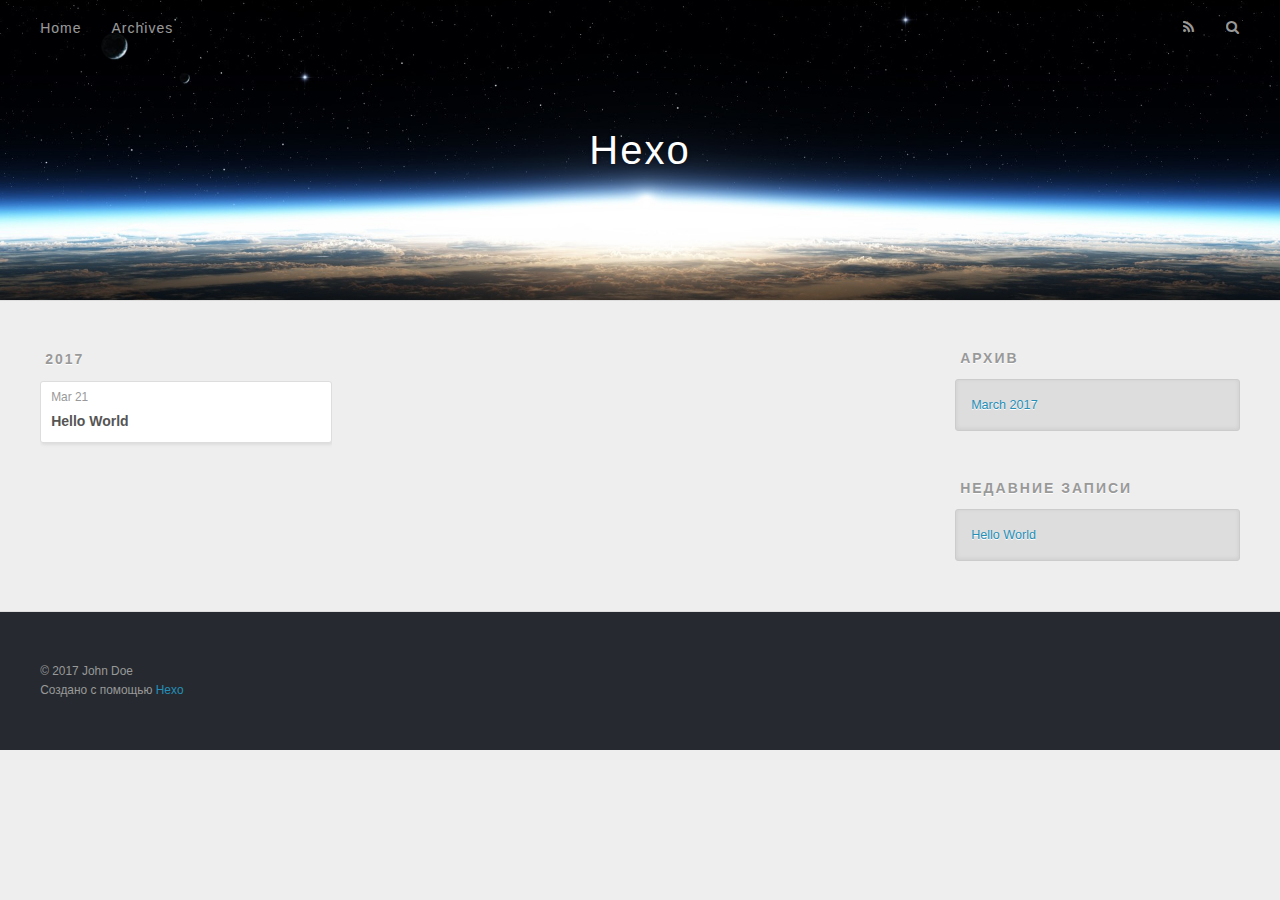
==== archives/index.html @ ad0be4d6 "update" ====
<!DOCTYPE html>
<html>
<head>
  <meta charset="utf-8">
  
  <title>Архив | Hexo</title>
  <meta name="viewport" content="width=device-width, initial-scale=1, maximum-scale=1">
  <meta property="og:type" content="website">
<meta property="og:title" content="Hexo">
<meta property="og:url" content="http://yoursite.com/archives/index.html">
<meta property="og:site_name" content="Hexo">
<meta name="twitter:card" content="summary">
<meta name="twitter:title" content="Hexo">
  
    <link rel="alternate" href="/atom.xml" title="Hexo" type="application/atom+xml">
  
  
    <link rel="icon" href="/favicon.png">
  
  
    <link href="//fonts.googleapis.com/css?family=Source+Code+Pro" rel="stylesheet" type="text/css">
  
  <link rel="stylesheet" href="/css/style.css">
  

</head>

<body>
  <div id="container">
    <div id="wrap">
      <header id="header">
  <div id="banner"></div>
  <div id="header-outer" class="outer">
    <div id="header-title" class="inner">
      <h1 id="logo-wrap">
        <a href="/" id="logo">Hexo</a>
      </h1>
      
    </div>
    <div id="header-inner" class="inner">
      <nav id="main-nav">
        <a id="main-nav-toggle" class="nav-icon"></a>
        
          <a class="main-nav-link" href="/">Home</a>
        
          <a class="main-nav-link" href="/archives">Archives</a>
        
      </nav>
      <nav id="sub-nav">
        
          <a id="nav-rss-link" class="nav-icon" href="/atom.xml" title="RSS-каналы"></a>
        
        <a id="nav-search-btn" class="nav-icon" title="Поиск"></a>
      </nav>
      <div id="search-form-wrap">
        <form action="//google.com/search" method="get" accept-charset="UTF-8" class="search-form"><input type="search" name="q" results="0" class="search-form-input" placeholder="Search"><button type="submit" class="search-form-submit">&#xF002;</button><input type="hidden" name="sitesearch" value="http://yoursite.com"></form>
      </div>
    </div>
  </div>
</header>
      <div class="outer">
        <section id="main">
  
  
    
    
      
      
      <section class="archives-wrap">
        <div class="archive-year-wrap">
          <a href="/archives/2017" class="archive-year">2017</a>
        </div>
        <div class="archives">
    
    <article class="archive-article archive-type-post">
  <div class="archive-article-inner">
    <header class="archive-article-header">
      <a href="/2017/03/21/hello-world/" class="archive-article-date">
  <time datetime="2017-03-20T16:03:08.940Z" itemprop="datePublished">Mar 21</time>
</a>
      
  
    <h1 itemprop="name">
      <a class="archive-article-title" href="/2017/03/21/hello-world/">Hello World</a>
    </h1>
  

    </header>
  </div>
</article>
  
  
    </div></section>
  

</section>
        
          <aside id="sidebar">
  
    

  
    

  
    
  
    
  <div class="widget-wrap">
    <h3 class="widget-title">Архив</h3>
    <div class="widget">
      <ul class="archive-list"><li class="archive-list-item"><a class="archive-list-link" href="/archives/2017/03/">March 2017</a></li></ul>
    </div>
  </div>


  
    
  <div class="widget-wrap">
    <h3 class="widget-title">Недавние записи</h3>
    <div class="widget">
      <ul>
        
          <li>
            <a href="/2017/03/21/hello-world/">Hello World</a>
          </li>
        
      </ul>
    </div>
  </div>

  
</aside>
        
      </div>
      <footer id="footer">
  
  <div class="outer">
    <div id="footer-info" class="inner">
      &copy; 2017 John Doe<br>
      Создано с помощью <a href="http://hexo.io/" target="_blank">Hexo</a>
    </div>
  </div>
</footer>
    </div>
    <nav id="mobile-nav">
  
    <a href="/" class="mobile-nav-link">Home</a>
  
    <a href="/archives" class="mobile-nav-link">Archives</a>
  
</nav>
    

<script src="//ajax.googleapis.com/ajax/libs/jquery/2.0.3/jquery.min.js"></script>


  <link rel="stylesheet" href="/fancybox/jquery.fancybox.css">
  <script src="/fancybox/jquery.fancybox.pack.js"></script>


<script src="/js/script.js"></script>

  </div>
</body>
</html>
---- css/style.css ----
body {
  width: 100%;
}
body:before,
body:after {
  content: "";
  display: table;
}
body:after {
  clear: both;
}
html,
body,
div,
span,
applet,
object,
iframe,
h1,
h2,
h3,
h4,
h5,
h6,
p,
blockquote,
pre,
a,
abbr,
acronym,
address,
big,
cite,
code,
del,
dfn,
em,
img,
ins,
kbd,
q,
s,
samp,
small,
strike,
strong,
sub,
sup,
tt,
var,
dl,
dt,
dd,
ol,
ul,
li,
fieldset,
form,
label,
legend,
table,
caption,
tbody,
tfoot,
thead,
tr,
th,
td {
  margin: 0;
  padding: 0;
  border: 0;
  outline: 0;
  font-weight: inherit;
  font-style: inherit;
  font-family: inherit;
  font-size: 100%;
  vertical-align: baseline;
}
body {
  line-height: 1;
  color: #000;
  background: #fff;
}
ol,
ul {
  list-style: none;
}
table {
  border-collapse: separate;
  border-spacing: 0;
  vertical-align: middle;
}
caption,
th,
td {
  text-align: left;
  font-weight: normal;
  vertical-align: middle;
}
a img {
  border: none;
}
input,
button {
  margin: 0;
  padding: 0;
}
input::-moz-focus-inner,
button::-moz-focus-inner {
  border: 0;
  padding: 0;
}
@font-face {
  font-family: FontAwesome;
  font-style: normal;
  font-weight: normal;
  src: url("fonts/fontawesome-webfont.eot?v=#4.0.3");
  src: url("fonts/fontawesome-webfont.eot?#iefix&v=#4.0.3") format("embedded-opentype"), url("fonts/fontawesome-webfont.woff?v=#4.0.3") format("woff"), url("fonts/fontawesome-webfont.ttf?v=#4.0.3") format("truetype"), url("fonts/fontawesome-webfont.svg#fontawesomeregular?v=#4.0.3") format("svg");
}
html,
body,
#container {
  height: 100%;
}
body {
  background: #eee;
  font: 14px "Helvetica Neue", Helvetica, Arial, sans-serif;
  -webkit-text-size-adjust: 100%;
}
.outer {
  max-width: 1220px;
  margin: 0 auto;
  padding: 0 20px;
}
.outer:before,
.outer:after {
  content: "";
  display: table;
}
.outer:after {
  clear: both;
}
.inner {
  display: inline;
  float: left;
  width: 98.33333333333333%;
  margin: 0 0.833333333333333%;
}
.left,
.alignleft {
  float: left;
}
.right,
.alignright {
  float: right;
}
.clear {
  clear: both;
}
#container {
  position: relative;
}
.mobile-nav-on {
  overflow: hidden;
}
#wrap {
  height: 100%;
  width: 100%;
  position: absolute;
  top: 0;
  left: 0;
  -webkit-transition: 0.2s ease-out;
  -moz-transition: 0.2s ease-out;
  -ms-transition: 0.2s ease-out;
  transition: 0.2s ease-out;
  z-index: 1;
  background: #eee;
}
.mobile-nav-on #wrap {
  left: 280px;
}
@media screen and (min-width: 768px) {
  #main {
    display: inline;
    float: left;
    width: 73.33333333333333%;
    margin: 0 0.833333333333333%;
  }
}
.article-date,
.article-category-link,
.archive-year,
.widget-title {
  text-decoration: none;
  text-transform: uppercase;
  letter-spacing: 2px;
  color: #999;
  margin-bottom: 1em;
  margin-left: 5px;
  line-height: 1em;
  text-shadow: 0 1px #fff;
  font-weight: bold;
}
.article-inner,
.archive-article-inner {
  background: #fff;
  -webkit-box-shadow: 1px 2px 3px #ddd;
  box-shadow: 1px 2px 3px #ddd;
  border: 1px solid #ddd;
  border-radius: 3px;
}
.article-entry h1,
.widget h1 {
  font-size: 2em;
}
.article-entry h2,
.widget h2 {
  font-size: 1.5em;
}
.article-entry h3,
.widget h3 {
  font-size: 1.3em;
}
.article-entry h4,
.widget h4 {
  font-size: 1.2em;
}
.article-entry h5,
.widget h5 {
  font-size: 1em;
}
.article-entry h6,
.widget h6 {
  font-size: 1em;
  color: #999;
}
.article-entry hr,
.widget hr {
  border: 1px dashed #ddd;
}
.article-entry strong,
.widget strong {
  font-weight: bold;
}
.article-entry em,
.widget em,
.article-entry cite,
.widget cite {
  font-style: italic;
}
.article-entry sup,
.widget sup,
.article-entry sub,
.widget sub {
  font-size: 0.75em;
  line-height: 0;
  position: relative;
  vertical-align: baseline;
}
.article-entry sup,
.widget sup {
  top: -0.5em;
}
.article-entry sub,
.widget sub {
  bottom: -0.2em;
}
.article-entry small,
.widget small {
  font-size: 0.85em;
}
.article-entry acronym,
.widget acronym,
.article-entry abbr,
.widget abbr {
  border-bottom: 1px dotted;
}
.article-entry ul,
.widget ul,
.article-entry ol,
.widget ol,
.article-entry dl,
.widget dl {
  margin: 0 20px;
  line-height: 1.6em;
}
.article-entry ul ul,
.widget ul ul,
.article-entry ol ul,
.widget ol ul,
.article-entry ul ol,
.widget ul ol,
.article-entry ol ol,
.widget ol ol {
  margin-top: 0;
  margin-bottom: 0;
}
.article-entry ul,
.widget ul {
  list-style: disc;
}
.article-entry ol,
.widget ol {
  list-style: decimal;
}
.article-entry dt,
.widget dt {
  font-weight: bold;
}
#header {
  height: 300px;
  position: relative;
  border-bottom: 1px solid #ddd;
}
#header:before,
#header:after {
  content: "";
  position: absolute;
  left: 0;
  right: 0;
  height: 40px;
}
#header:before {
  top: 0;
  background: -webkit-linear-gradient(rgba(0,0,0,0.2), transparent);
  background: -moz-linear-gradient(rgba(0,0,0,0.2), transparent);
  background: -ms-linear-gradient(rgba(0,0,0,0.2), transparent);
  background: linear-gradient(rgba(0,0,0,0.2), transparent);
}
#header:after {
  bottom: 0;
  background: -webkit-linear-gradient(transparent, rgba(0,0,0,0.2));
  background: -moz-linear-gradient(transparent, rgba(0,0,0,0.2));
  background: -ms-linear-gradient(transparent, rgba(0,0,0,0.2));
  background: linear-gradient(transparent, rgba(0,0,0,0.2));
}
#header-outer {
  height: 100%;
  position: relative;
}
#header-inner {
  position: relative;
  overflow: hidden;
}
#banner {
  position: absolute;
  top: 0;
  left: 0;
  width: 100%;
  height: 100%;
  background: url("images/banner.jpg") center #000;
  -webkit-background-size: cover;
  -moz-background-size: cover;
  background-size: cover;
  z-index: -1;
}
#header-title {
  text-align: center;
  height: 40px;
  position: absolute;
  top: 50%;
  left: 0;
  margin-top: -20px;
}
#logo,
#subtitle {
  text-decoration: none;
  color: #fff;
  font-weight: 300;
  text-shadow: 0 1px 4px rgba(0,0,0,0.3);
}
#logo {
  font-size: 40px;
  line-height: 40px;
  letter-spacing: 2px;
}
#subtitle {
  font-size: 16px;
  line-height: 16px;
  letter-spacing: 1px;
}
#subtitle-wrap {
  margin-top: 16px;
}
#main-nav {
  float: left;
  margin-left: -15px;
}
.nav-icon,
.main-nav-link {
  float: left;
  color: #fff;
  opacity: 0.6;
  text-decoration: none;
  text-shadow: 0 1px rgba(0,0,0,0.2);
  -webkit-transition: opacity 0.2s;
  -moz-transition: opacity 0.2s;
  -ms-transition: opacity 0.2s;
  transition: opacity 0.2s;
  display: block;
  padding: 20px 15px;
}
.nav-icon:hover,
.main-nav-link:hover {
  opacity: 1;
}
.nav-icon {
  font-family: FontAwesome;
  text-align: center;
  font-size: 14px;
  width: 14px;
  height: 14px;
  padding: 20px 15px;
  position: relative;
  cursor: pointer;
}
.main-nav-link {
  font-weight: 300;
  letter-spacing: 1px;
}
@media screen and (max-width: 479px) {
  .main-nav-link {
    display: none;
  }
}
#main-nav-toggle {
  display: none;
}
#main-nav-toggle:before {
  content: "\f0c9";
}
@media screen and (max-width: 479px) {
  #main-nav-toggle {
    display: block;
  }
}
#sub-nav {
  float: right;
  margin-right: -15px;
}
#nav-rss-link:before {
  content: "\f09e";
}
#nav-search-btn:before {
  content: "\f002";
}
#search-form-wrap {
  position: absolute;
  top: 15px;
  width: 150px;
  height: 30px;
  right: -150px;
  opacity: 0;
  -webkit-transition: 0.2s ease-out;
  -moz-transition: 0.2s ease-out;
  -ms-transition: 0.2s ease-out;
  transition: 0.2s ease-out;
}
#search-form-wrap.on {
  opacity: 1;
  right: 0;
}
@media screen and (max-width: 479px) {
  #search-form-wrap {
    width: 100%;
    right: -100%;
  }
}
.search-form {
  position: absolute;
  top: 0;
  left: 0;
  right: 0;
  background: #fff;
  padding: 5px 15px;
  border-radius: 15px;
  -webkit-box-shadow: 0 0 10px rgba(0,0,0,0.3);
  box-shadow: 0 0 10px rgba(0,0,0,0.3);
}
.search-form-input {
  border: none;
  background: none;
  color: #555;
  width: 100%;
  font: 13px "Helvetica Neue", Helvetica, Arial, sans-serif;
  outline: none;
}
.search-form-input::-webkit-search-results-decoration,
.search-form-input::-webkit-search-cancel-button {
  -webkit-appearance: none;
}
.search-form-submit {
  position: absolute;
  top: 50%;
  right: 10px;
  margin-top: -7px;
  font: 13px FontAwesome;
  border: none;
  background: none;
  color: #bbb;
  cursor: pointer;
}
.search-form-submit:hover,
.search-form-submit:focus {
  color: #777;
}
.article {
  margin: 50px 0;
}
.article-inner {
  overflow: hidden;
}
.article-meta:before,
.article-meta:after {
  content: "";
  display: table;
}
.article-meta:after {
  clear: both;
}
.article-date {
  float: left;
}
.article-category {
  float: left;
  line-height: 1em;
  color: #ccc;
  text-shadow: 0 1px #fff;
  margin-left: 8px;
}
.article-category:before {
  content: "\2022";
}
.article-category-link {
  margin: 0 12px 1em;
}
.article-header {
  padding: 20px 20px 0;
}
.article-title {
  text-decoration: none;
  font-size: 2em;
  font-weight: bold;
  color: #555;
  line-height: 1.1em;
  -webkit-transition: color 0.2s;
  -moz-transition: color 0.2s;
  -ms-transition: color 0.2s;
  transition: color 0.2s;
}
a.article-title:hover {
  color: #258fb8;
}
.article-entry {
  color: #555;
  padding: 0 20px;
}
.article-entry:before,
.article-entry:after {
  content: "";
  display: table;
}
.article-entry:after {
  clear: both;
}
.article-entry p,
.article-entry table {
  line-height: 1.6em;
  margin: 1.6em 0;
}
.article-entry h1,
.article-entry h2,
.article-entry h3,
.article-entry h4,
.article-entry h5,
.article-entry h6 {
  font-weight: bold;
}
.article-entry h1,
.article-entry h2,
.article-entry h3,
.article-entry h4,
.article-entry h5,
.article-entry h6 {
  line-height: 1.1em;
  margin: 1.1em 0;
}
.article-entry a {
  color: #258fb8;
  text-decoration: none;
}
.article-entry a:hover {
  text-decoration: underline;
}
.article-entry ul,
.article-entry ol,
.article-entry dl {
  margin-top: 1.6em;
  margin-bottom: 1.6em;
}
.article-entry img,
.article-entry video {
  max-width: 100%;
  height: auto;
  display: block;
  margin: auto;
}
.article-entry iframe {
  border: none;
}
.article-entry table {
  width: 100%;
  border-collapse: collapse;
  border-spacing: 0;
}
.article-entry th {
  font-weight: bold;
  border-bottom: 3px solid #ddd;
  padding-bottom: 0.5em;
}
.article-entry td {
  border-bottom: 1px solid #ddd;
  padding: 10px 0;
}
.article-entry blockquote {
  font-family: Georgia, "Times New Roman", serif;
  font-size: 1.4em;
  margin: 1.6em 20px;
  text-align: center;
}
.article-entry blockquote footer {
  font-size: 14px;
  margin: 1.6em 0;
  font-family: "Helvetica Neue", Helvetica, Arial, sans-serif;
}
.article-entry blockquote footer cite:before {
  content: "—";
  padding: 0 0.5em;
}
.article-entry .pullquote {
  text-align: left;
  width: 45%;
  margin: 0;
}
.article-entry .pullquote.left {
  margin-left: 0.5em;
  margin-right: 1em;
}
.article-entry .pullquote.right {
  margin-right: 0.5em;
  margin-left: 1em;
}
.article-entry .caption {
  color: #999;
  display: block;
  font-size: 0.9em;
  margin-top: 0.5em;
  position: relative;
  text-align: center;
}
.article-entry .video-container {
  position: relative;
  padding-top: 56.25%;
  height: 0;
  overflow: hidden;
}
.article-entry .video-container iframe,
.article-entry .video-container object,
.article-entry .video-container embed {
  position: absolute;
  top: 0;
  left: 0;
  width: 100%;
  height: 100%;
  margin-top: 0;
}
.article-more-link a {
  display: inline-block;
  line-height: 1em;
  padding: 6px 15px;
  border-radius: 15px;
  background: #eee;
  color: #999;
  text-shadow: 0 1px #fff;
  text-decoration: none;
}
.article-more-link a:hover {
  background: #258fb8;
  color: #fff;
  text-decoration: none;
  text-shadow: 0 1px #1e7293;
}
.article-footer {
  font-size: 0.85em;
  line-height: 1.6em;
  border-top: 1px solid #ddd;
  padding-top: 1.6em;
  margin: 0 20px 20px;
}
.article-footer:before,
.article-footer:after {
  content: "";
  display: table;
}
.article-footer:after {
  clear: both;
}
.article-footer a {
  color: #999;
  text-decoration: none;
}
.article-footer a:hover {
  color: #555;
}
.article-tag-list-item {
  float: left;
  margin-right: 10px;
}
.article-tag-list-link:before {
  content: "#";
}
.article-comment-link {
  float: right;
}
.article-comment-link:before {
  content: "\f075";
  font-family: FontAwesome;
  padding-right: 8px;
}
.article-share-link {
  cursor: pointer;
  float: right;
  margin-left: 20px;
}
.article-share-link:before {
  content: "\f064";
  font-family: FontAwesome;
  padding-right: 6px;
}
#article-nav {
  position: relative;
}
#article-nav:before,
#article-nav:after {
  content: "";
  display: table;
}
#article-nav:after {
  clear: both;
}
@media screen and (min-width: 768px) {
  #article-nav {
    margin: 50px 0;
  }
  #article-nav:before {
    width: 8px;
    height: 8px;
    position: absolute;
    top: 50%;
    left: 50%;
    margin-top: -4px;
    margin-left: -4px;
    content: "";
    border-radius: 50%;
    background: #ddd;
    -webkit-box-shadow: 0 1px 2px #fff;
    box-shadow: 0 1px 2px #fff;
  }
}
.article-nav-link-wrap {
  text-decoration: none;
  text-shadow: 0 1px #fff;
  color: #999;
  -webkit-box-sizing: border-box;
  -moz-box-sizing: border-box;
  box-sizing: border-box;
  margin-top: 50px;
  text-align: center;
  display: block;
}
.article-nav-link-wrap:hover {
  color: #555;
}
@media screen and (min-width: 768px) {
  .article-nav-link-wrap {
    width: 50%;
    margin-top: 0;
  }
}
@media screen and (min-width: 768px) {
  #article-nav-newer {
    float: left;
    text-align: right;
    padding-right: 20px;
  }
}
@media screen and (min-width: 768px) {
  #article-nav-older {
    float: right;
    text-align: left;
    padding-left: 20px;
  }
}
.article-nav-caption {
  text-transform: uppercase;
  letter-spacing: 2px;
  color: #ddd;
  line-height: 1em;
  font-weight: bold;
}
#article-nav-newer .article-nav-caption {
  margin-right: -2px;
}
.article-nav-title {
  font-size: 0.85em;
  line-height: 1.6em;
  margin-top: 0.5em;
}
.article-share-box {
  position: absolute;
  display: none;
  background: #fff;
  -webkit-box-shadow: 1px 2px 10px rgba(0,0,0,0.2);
  box-shadow: 1px 2px 10px rgba(0,0,0,0.2);
  border-radius: 3px;
  margin-left: -145px;
  overflow: hidden;
  z-index: 1;
}
.article-share-box.on {
  display: block;
}
.article-share-input {
  width: 100%;
  background: none;
  -webkit-box-sizing: border-box;
  -moz-box-sizing: border-box;
  box-sizing: border-box;
  font: 14px "Helvetica Neue", Helvetica, Arial, sans-serif;
  padding: 0 15px;
  color: #555;
  outline: none;
  border: 1px solid #ddd;
  border-radius: 3px 3px 0 0;
  height: 36px;
  line-height: 36px;
}
.article-share-links {
  background: #eee;
}
.article-share-links:before,
.article-share-links:after {
  content: "";
  display: table;
}
.article-share-links:after {
  clear: both;
}
.article-share-twitter,
.article-share-facebook,
.article-share-pinterest,
.article-share-google {
  width: 50px;
  height: 36px;
  display: block;
  float: left;
  position: relative;
  color: #999;
  text-shadow: 0 1px #fff;
}
.article-share-twitter:before,
.article-share-facebook:before,
.article-share-pinterest:before,
.article-share-google:before {
  font-size: 20px;
  font-family: FontAwesome;
  width: 20px;
  height: 20px;
  position: absolute;
  top: 50%;
  left: 50%;
  margin-top: -10px;
  margin-left: -10px;
  text-align: center;
}
.article-share-twitter:hover,
.article-share-facebook:hover,
.article-share-pinterest:hover,
.article-share-google:hover {
  color: #fff;
}
.article-share-twitter:before {
  content: "\f099";
}
.article-share-twitter:hover {
  background: #00aced;
  text-shadow: 0 1px #008abe;
}
.article-share-facebook:before {
  content: "\f09a";
}
.article-share-facebook:hover {
  background: #3b5998;
  text-shadow: 0 1px #2f477a;
}
.article-share-pinterest:before {
  content: "\f0d2";
}
.article-share-pinterest:hover {
  background: #cb2027;
  text-shadow: 0 1px #a21a1f;
}
.article-share-google:before {
  content: "\f0d5";
}
.article-share-google:hover {
  background: #dd4b39;
  text-shadow: 0 1px #be3221;
}
.article-gallery {
  background: #000;
  position: relative;
}
.article-gallery-photos {
  position: relative;
  overflow: hidden;
}
.article-gallery-img {
  display: none;
  max-width: 100%;
}
.article-gallery-img:first-child {
  display: block;
}
.article-gallery-img.loaded {
  position: absolute;
  display: block;
}
.article-gallery-img img {
  display: block;
  max-width: 100%;
  margin: 0 auto;
}
#comments {
  background: #fff;
  -webkit-box-shadow: 1px 2px 3px #ddd;
  box-shadow: 1px 2px 3px #ddd;
  padding: 20px;
  border: 1px solid #ddd;
  border-radius: 3px;
  margin: 50px 0;
}
#comments a {
  color: #258fb8;
}
.archives-wrap {
  margin: 50px 0;
}
.archives:before,
.archives:after {
  content: "";
  display: table;
}
.archives:after {
  clear: both;
}
.archive-year-wrap {
  margin-bottom: 1em;
}
.archives {
  -webkit-column-gap: 10px;
  -moz-column-gap: 10px;
  column-gap: 10px;
}
@media screen and (min-width: 480px) and (max-width: 767px) {
  .archives {
    -webkit-column-count: 2;
    -moz-column-count: 2;
    column-count: 2;
  }
}
@media screen and (min-width: 768px) {
  .archives {
    -webkit-column-count: 3;
    -moz-column-count: 3;
    column-count: 3;
  }
}
.archive-article {
  -webkit-column-break-inside: avoid;
  page-break-inside: avoid;
  overflow: hidden;
  break-inside: avoid-column;
}
.archive-article-inner {
  padding: 10px;
  margin-bottom: 15px;
}
.archive-article-title {
  text-decoration: none;
  font-weight: bold;
  color: #555;
  -webkit-transition: color 0.2s;
  -moz-transition: color 0.2s;
  -ms-transition: color 0.2s;
  transition: color 0.2s;
  line-height: 1.6em;
}
.archive-article-title:hover {
  color: #258fb8;
}
.archive-article-footer {
  margin-top: 1em;
}
.archive-article-date {
  color: #999;
  text-decoration: none;
  font-size: 0.85em;
  line-height: 1em;
  margin-bottom: 0.5em;
  display: block;
}
#page-nav {
  margin: 50px auto;
  background: #fff;
  -webkit-box-shadow: 1px 2px 3px #ddd;
  box-shadow: 1px 2px 3px #ddd;
  border: 1px solid #ddd;
  border-radius: 3px;
  text-align: center;
  color: #999;
  overflow: hidden;
}
#page-nav:before,
#page-nav:after {
  content: "";
  display: table;
}
#page-nav:after {
  clear: both;
}
#page-nav a,
#page-nav span {
  padding: 10px 20px;
  line-height: 1;
  height: 2ex;
}
#page-nav a {
  color: #999;
  text-decoration: none;
}
#page-nav a:hover {
  background: #999;
  color: #fff;
}
#page-nav .prev {
  float: left;
}
#page-nav .next {
  float: right;
}
#page-nav .page-number {
  display: inline-block;
}
@media screen and (max-width: 479px) {
  #page-nav .page-number {
    display: none;
  }
}
#page-nav .current {
  color: #555;
  font-weight: bold;
}
#page-nav .space {
  color: #ddd;
}
#footer {
  background: #262a30;
  padding: 50px 0;
  border-top: 1px solid #ddd;
  color: #999;
}
#footer a {
  color: #258fb8;
  text-decoration: none;
}
#footer a:hover {
  text-decoration: underline;
}
#footer-info {
  line-height: 1.6em;
  font-size: 0.85em;
}
.article-entry pre,
.article-entry .highlight {
  background: #2d2d2d;
  margin: 0 -20px;
  padding: 15px 20px;
  border-style: solid;
  border-color: #ddd;
  border-width: 1px 0;
  overflow: auto;
  color: #ccc;
  line-height: 22.400000000000002px;
}
.article-entry .highlight .gutter pre,
.article-entry .gist .gist-file .gist-data .line-numbers {
  color: #666;
  font-size: 0.85em;
}
.article-entry pre,
.article-entry code {
  font-family: "Source Code Pro", Consolas, Monaco, Menlo, Consolas, monospace;
}
.article-entry code {
  background: #eee;
  text-shadow: 0 1px #fff;
  padding: 0 0.3em;
}
.article-entry pre code {
  background: none;
  text-shadow: none;
  padding: 0;
}
.article-entry .highlight pre {
  border: none;
  margin: 0;
  padding: 0;
}
.article-entry .highlight table {
  margin: 0;
  width: auto;
}
.article-entry .highlight td {
  border: none;
  padding: 0;
}
.article-entry .highlight figcaption {
  font-size: 0.85em;
  color: #999;
  line-height: 1em;
  margin-bottom: 1em;
}
.article-entry .highlight figcaption:before,
.article-entry .highlight figcaption:after {
  content: "";
  display: table;
}
.article-entry .highlight figcaption:after {
  clear: both;
}
.article-entry .highlight figcaption a {
  float: right;
}
.article-entry .highlight .gutter pre {
  text-align: right;
  padding-right: 20px;
}
.article-entry .highlight .line {
  height: 22.400000000000002px;
}
.article-entry .highlight .line.marked {
  background: #515151;
}
.article-entry .gist {
  margin: 0 -20px;
  border-style: solid;
  border-color: #ddd;
  border-width: 1px 0;
  background: #2d2d2d;
  padding: 15px 20px 15px 0;
}
.article-entry .gist .gist-file {
  border: none;
  font-family: "Source Code Pro", Consolas, Monaco, Menlo, Consolas, monospace;
  margin: 0;
}
.article-entry .gist .gist-file .gist-data {
  background: none;
  border: none;
}
.article-entry .gist .gist-file .gist-data .line-numbers {
  background: none;
  border: none;
  padding: 0 20px 0 0;
}
.article-entry .gist .gist-file .gist-data .line-data {
  padding: 0 !important;
}
.article-entry .gist .gist-file .highlight {
  margin: 0;
  padding: 0;
  border: none;
}
.article-entry .gist .gist-file .gist-meta {
  background: #2d2d2d;
  color: #999;
  font: 0.85em "Helvetica Neue", Helvetica, Arial, sans-serif;
  text-shadow: 0 0;
  padding: 0;
  margin-top: 1em;
  margin-left: 20px;
}
.article-entry .gist .gist-file .gist-meta a {
  color: #258fb8;
  font-weight: normal;
}
.article-entry .gist .gist-file .gist-meta a:hover {
  text-decoration: underline;
}
pre .comment,
pre .title {
  color: #999;
}
pre .variable,
pre .attribute,
pre .tag,
pre .regexp,
pre .ruby .constant,
pre .xml .tag .title,
pre .xml .pi,
pre .xml .doctype,
pre .html .doctype,
pre .css .id,
pre .css .class,
pre .css .pseudo {
  color: #f2777a;
}
pre .number,
pre .preprocessor,
pre .built_in,
pre .literal,
pre .params,
pre .constant {
  color: #f99157;
}
pre .class,
pre .ruby .class .title,
pre .css .rules .attribute {
  color: #9c9;
}
pre .string,
pre .value,
pre .inheritance,
pre .header,
pre .ruby .symbol,
pre .xml .cdata {
  color: #9c9;
}
pre .css .hexcolor {
  color: #6cc;
}
pre .function,
pre .python .decorator,
pre .python .title,
pre .ruby .function .title,
pre .ruby .title .keyword,
pre .perl .sub,
pre .javascript .title,
pre .coffeescript .title {
  color: #69c;
}
pre .keyword,
pre .javascript .function {
  color: #c9c;
}
@media screen and (max-width: 479px) {
  #mobile-nav {
    position: absolute;
    top: 0;
    left: 0;
    width: 280px;
    height: 100%;
    background: #191919;
    border-right: 1px solid #fff;
  }
}
@media screen and (max-width: 479px) {
  .mobile-nav-link {
    display: block;
    color: #999;
    text-decoration: none;
    padding: 15px 20px;
    font-weight: bold;
  }
  .mobile-nav-link:hover {
    color: #fff;
  }
}
@media screen and (min-width: 768px) {
  #sidebar {
    display: inline;
    float: left;
    width: 23.333333333333332%;
    margin: 0 0.833333333333333%;
  }
}
.widget-wrap {
  margin: 50px 0;
}
.widget {
  color: #777;
  text-shadow: 0 1px #fff;
  background: #ddd;
  -webkit-box-shadow: 0 -1px 4px #ccc inset;
  box-shadow: 0 -1px 4px #ccc inset;
  border: 1px solid #ccc;
  padding: 15px;
  border-radius: 3px;
}
.widget a {
  color: #258fb8;
  text-decoration: none;
}
.widget a:hover {
  text-decoration: underline;
}
.widget ul ul,
.widget ol ul,
.widget dl ul,
.widget ul ol,
.widget ol ol,
.widget dl ol,
.widget ul dl,
.widget ol dl,
.widget dl dl {
  margin-left: 15px;
  list-style: disc;
}
.widget {
  line-height: 1.6em;
  word-wrap: break-word;
  font-size: 0.9em;
}
.widget ul,
.widget ol {
  list-style: none;
  margin: 0;
}
.widget ul ul,
.widget ol ul,
.widget ul ol,
.widget ol ol {
  margin: 0 20px;
}
.widget ul ul,
.widget ol ul {
  list-style: disc;
}
.widget ul ol,
.widget ol ol {
  list-style: decimal;
}
.category-list-count,
.tag-list-count,
.archive-list-count {
  padding-left: 5px;
  color: #999;
  font-size: 0.85em;
}
.category-list-count:before,
.tag-list-count:before,
.archive-list-count:before {
  content: "(";
}
.category-list-count:after,
.tag-list-count:after,
.archive-list-count:after {
  content: ")";
}
.tagcloud a {
  margin-right: 5px;
  display: inline-block;
}
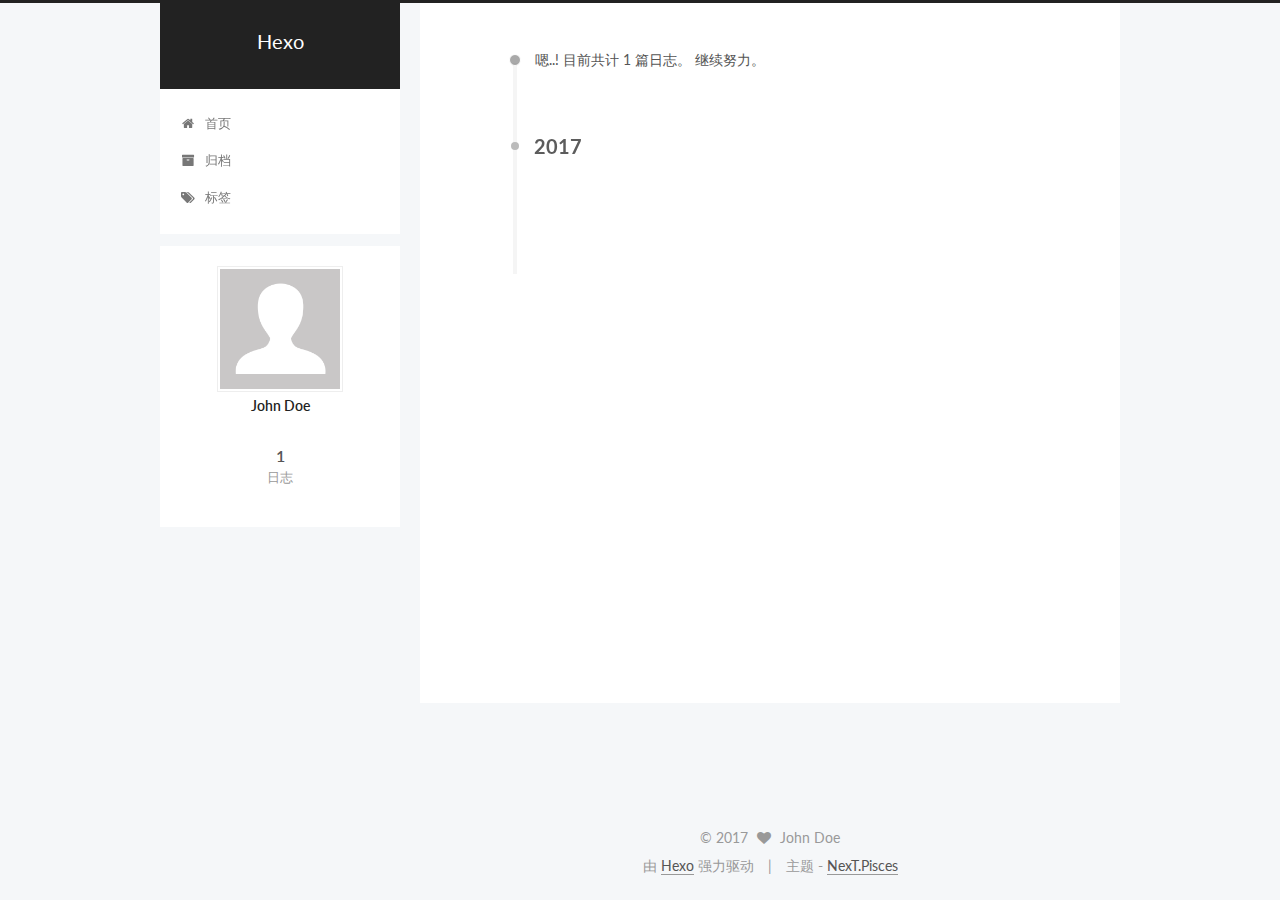
==== commit c576c106: "update" ====
--- a/archives/index.html
+++ b/archives/index.html
@@ -1,166 +1,544 @@
-<!DOCTYPE html>
-<html>
+<!doctype html>
+
+
+
+  
+
+
+<html class="theme-next pisces use-motion" lang="zh-Hans">
 <head>
-  <meta charset="utf-8">
-  
-  <title>Архив | Hexo</title>
-  <meta name="viewport" content="width=device-width, initial-scale=1, maximum-scale=1">
-  <meta property="og:type" content="website">
+  <meta charset="UTF-8"/>
+<meta http-equiv="X-UA-Compatible" content="IE=edge" />
+<meta name="viewport" content="width=device-width, initial-scale=1, maximum-scale=1"/>
+
+
+
+<meta http-equiv="Cache-Control" content="no-transform" />
+<meta http-equiv="Cache-Control" content="no-siteapp" />
+
+
+
+
+
+
+
+
+
+
+
+
+
+
+
+  
+  
+  <link href="/lib/fancybox/source/jquery.fancybox.css?v=2.1.5" rel="stylesheet" type="text/css" />
+
+
+
+
+  
+  
+  
+  
+
+  
+    
+    
+  
+
+  
+
+  
+
+  
+
+  
+
+  
+    
+    
+    <link href="//fonts.googleapis.com/css?family=Lato:300,300italic,400,400italic,700,700italic&subset=latin,latin-ext" rel="stylesheet" type="text/css">
+  
+
+
+
+
+
+
+<link href="/lib/font-awesome/css/font-awesome.min.css?v=4.6.2" rel="stylesheet" type="text/css" />
+
+<link href="/css/main.css?v=5.1.0" rel="stylesheet" type="text/css" />
+
+
+  <meta name="keywords" content="Hexo, NexT" />
+
+
+
+
+
+
+
+
+  <link rel="shortcut icon" type="image/x-icon" href="/favicon.ico?v=5.1.0" />
+
+
+
+
+
+
+<meta property="og:type" content="website">
 <meta property="og:title" content="Hexo">
 <meta property="og:url" content="http://yoursite.com/archives/index.html">
 <meta property="og:site_name" content="Hexo">
 <meta name="twitter:card" content="summary">
 <meta name="twitter:title" content="Hexo">
-  
-    <link rel="alternate" href="/atom.xml" title="Hexo" type="application/atom+xml">
-  
-  
-    <link rel="icon" href="/favicon.png">
-  
-  
-    <link href="//fonts.googleapis.com/css?family=Source+Code+Pro" rel="stylesheet" type="text/css">
-  
-  <link rel="stylesheet" href="/css/style.css">
-  
-
+
+
+
+<script type="text/javascript" id="hexo.configurations">
+  var NexT = window.NexT || {};
+  var CONFIG = {
+    root: '/',
+    scheme: 'Pisces',
+    sidebar: {"position":"left","display":"post","offset":12,"offset_float":0,"b2t":false,"scrollpercent":false},
+    fancybox: true,
+    motion: true,
+    duoshuo: {
+      userId: '0',
+      author: '博主'
+    },
+    algolia: {
+      applicationID: '',
+      apiKey: '',
+      indexName: '',
+      hits: {"per_page":10},
+      labels: {"input_placeholder":"Search for Posts","hits_empty":"We didn't find any results for the search: ${query}","hits_stats":"${hits} results found in ${time} ms"}
+    }
+  };
+</script>
+
+
+
+  <link rel="canonical" href="http://yoursite.com/archives/"/>
+
+
+
+
+
+  <title> 归档 | Hexo </title>
 </head>
 
-<body>
-  <div id="container">
-    <div id="wrap">
-      <header id="header">
-  <div id="banner"></div>
-  <div id="header-outer" class="outer">
-    <div id="header-title" class="inner">
-      <h1 id="logo-wrap">
-        <a href="/" id="logo">Hexo</a>
+<body itemscope itemtype="http://schema.org/WebPage" lang="zh-Hans">
+
+  
+
+
+
+
+
+
+
+
+
+
+
+
+
+
+  
+  
+    
+  
+
+  <div class="container sidebar-position-left  page-archive  ">
+    <div class="headband"></div>
+
+    <header id="header" class="header" itemscope itemtype="http://schema.org/WPHeader">
+      <div class="header-inner"><div class="site-brand-wrapper">
+  <div class="site-meta ">
+    
+
+    <div class="custom-logo-site-title">
+      <a href="/"  class="brand" rel="start">
+        <span class="logo-line-before"><i></i></span>
+        <span class="site-title">Hexo</span>
+        <span class="logo-line-after"><i></i></span>
+      </a>
+    </div>
+      
+        <p class="site-subtitle"></p>
+      
+  </div>
+
+  <div class="site-nav-toggle">
+    <button>
+      <span class="btn-bar"></span>
+      <span class="btn-bar"></span>
+      <span class="btn-bar"></span>
+    </button>
+  </div>
+</div>
+
+<nav class="site-nav">
+  
+
+  
+    <ul id="menu" class="menu">
+      
+        
+        <li class="menu-item menu-item-home">
+          <a href="/" rel="section">
+            
+              <i class="menu-item-icon fa fa-fw fa-home"></i> <br />
+            
+            首页
+          </a>
+        </li>
+      
+        
+        <li class="menu-item menu-item-archives">
+          <a href="/archives" rel="section">
+            
+              <i class="menu-item-icon fa fa-fw fa-archive"></i> <br />
+            
+            归档
+          </a>
+        </li>
+      
+        
+        <li class="menu-item menu-item-tags">
+          <a href="/tags" rel="section">
+            
+              <i class="menu-item-icon fa fa-fw fa-tags"></i> <br />
+            
+            标签
+          </a>
+        </li>
+      
+
+      
+    </ul>
+  
+
+  
+</nav>
+
+
+
+ </div>
+    </header>
+
+    <main id="main" class="main">
+      <div class="main-inner">
+        <div class="content-wrap">
+          <div id="content" class="content">
+            
+
+  <section id="posts" class="posts-collapse">
+    <span class="archive-move-on"></span>
+
+    <span class="archive-page-counter">
+      
+      
+      
+        
+      
+      嗯..! 目前共计 1 篇日志。 继续努力。
+    </span>
+
+    
+
+      
+      
+      
+
+      
+        
+        <div class="collection-title">
+          <h2 class="archive-year motion-element" id="archive-year-2017">2017</h2>
+        </div>
+      
+      
+
+      
+
+  <article class="post post-type-normal" itemscope itemtype="http://schema.org/Article">
+    <header class="post-header">
+
+      <h1 class="post-title">
+        
+            <a class="post-title-link" href="/2017/03/21/hello-world/" itemprop="url">
+              
+                <span itemprop="name">Hello World</span>
+              
+            </a>
+        
       </h1>
-      
-    </div>
-    <div id="header-inner" class="inner">
-      <nav id="main-nav">
-        <a id="main-nav-toggle" class="nav-icon"></a>
-        
-          <a class="main-nav-link" href="/">Home</a>
-        
-          <a class="main-nav-link" href="/archives">Archives</a>
-        
-      </nav>
-      <nav id="sub-nav">
-        
-          <a id="nav-rss-link" class="nav-icon" href="/atom.xml" title="RSS-каналы"></a>
-        
-        <a id="nav-search-btn" class="nav-icon" title="Поиск"></a>
-      </nav>
-      <div id="search-form-wrap">
-        <form action="//google.com/search" method="get" accept-charset="UTF-8" class="search-form"><input type="search" name="q" results="0" class="search-form-input" placeholder="Search"><button type="submit" class="search-form-submit">&#xF002;</button><input type="hidden" name="sitesearch" value="http://yoursite.com"></form>
+
+      <div class="post-meta">
+        <time class="post-time" itemprop="dateCreated"
+              datetime="2017-03-21T00:03:08+08:00"
+              content="2017-03-21" >
+          03-21
+        </time>
       </div>
+
+    </header>
+  </article>
+
+
+
+    
+
+  </section>
+
+  
+
+
+
+          </div>
+          
+
+
+          
+
+        </div>
+        
+          
+  
+  <div class="sidebar-toggle">
+    <div class="sidebar-toggle-line-wrap">
+      <span class="sidebar-toggle-line sidebar-toggle-line-first"></span>
+      <span class="sidebar-toggle-line sidebar-toggle-line-middle"></span>
+      <span class="sidebar-toggle-line sidebar-toggle-line-last"></span>
     </div>
   </div>
-</header>
-      <div class="outer">
-        <section id="main">
-  
-  
-    
-    
-      
-      
-      <section class="archives-wrap">
-        <div class="archive-year-wrap">
-          <a href="/archives/2017" class="archive-year">2017</a>
+
+  <aside id="sidebar" class="sidebar">
+    <div class="sidebar-inner">
+
+      
+
+      
+
+      <section class="site-overview sidebar-panel sidebar-panel-active">
+        <div class="site-author motion-element" itemprop="author" itemscope itemtype="http://schema.org/Person">
+          <img class="site-author-image" itemprop="image"
+               src="/images/avatar.gif"
+               alt="John Doe" />
+          <p class="site-author-name" itemprop="name">John Doe</p>
+           
+              <p class="site-description motion-element" itemprop="description"></p>
+          
         </div>
-        <div class="archives">
-    
-    <article class="archive-article archive-type-post">
-  <div class="archive-article-inner">
-    <header class="archive-article-header">
-      <a href="/2017/03/21/hello-world/" class="archive-article-date">
-  <time datetime="2017-03-20T16:03:08.940Z" itemprop="datePublished">Mar 21</time>
-</a>
-      
-  
-    <h1 itemprop="name">
-      <a class="archive-article-title" href="/2017/03/21/hello-world/">Hello World</a>
-    </h1>
-  
-
-    </header>
+        <nav class="site-state motion-element">
+
+          
+            <div class="site-state-item site-state-posts">
+              <a href="/archives">
+                <span class="site-state-item-count">1</span>
+                <span class="site-state-item-name">日志</span>
+              </a>
+            </div>
+          
+
+          
+
+          
+
+        </nav>
+
+        
+
+        <div class="links-of-author motion-element">
+          
+        </div>
+
+        
+        
+
+        
+        
+
+        
+
+
+      </section>
+
+      
+
+      
+
+    </div>
+  </aside>
+
+
+        
+      </div>
+    </main>
+
+    <footer id="footer" class="footer">
+      <div class="footer-inner">
+        <div class="copyright" >
+  
+  &copy; 
+  <span itemprop="copyrightYear">2017</span>
+  <span class="with-love">
+    <i class="fa fa-heart"></i>
+  </span>
+  <span class="author" itemprop="copyrightHolder">John Doe</span>
+</div>
+
+
+<div class="powered-by">
+  由 <a class="theme-link" href="https://hexo.io">Hexo</a> 强力驱动
+</div>
+
+<div class="theme-info">
+  主题 -
+  <a class="theme-link" href="https://github.com/iissnan/hexo-theme-next">
+    NexT.Pisces
+  </a>
+</div>
+
+
+        
+
+        
+      </div>
+    </footer>
+
+    
+      <div class="back-to-top">
+        <i class="fa fa-arrow-up"></i>
+        
+      </div>
+    
+
   </div>
-</article>
-  
-  
-    </div></section>
-  
-
-</section>
-        
-          <aside id="sidebar">
-  
-    
-
-  
-    
-
-  
-    
-  
-    
-  <div class="widget-wrap">
-    <h3 class="widget-title">Архив</h3>
-    <div class="widget">
-      <ul class="archive-list"><li class="archive-list-item"><a class="archive-list-link" href="/archives/2017/03/">March 2017</a></li></ul>
-    </div>
-  </div>
-
-
-  
-    
-  <div class="widget-wrap">
-    <h3 class="widget-title">Недавние записи</h3>
-    <div class="widget">
-      <ul>
-        
-          <li>
-            <a href="/2017/03/21/hello-world/">Hello World</a>
-          </li>
-        
-      </ul>
-    </div>
-  </div>
-
-  
-</aside>
-        
-      </div>
-      <footer id="footer">
-  
-  <div class="outer">
-    <div id="footer-info" class="inner">
-      &copy; 2017 John Doe<br>
-      Создано с помощью <a href="http://hexo.io/" target="_blank">Hexo</a>
-    </div>
-  </div>
-</footer>
-    </div>
-    <nav id="mobile-nav">
-  
-    <a href="/" class="mobile-nav-link">Home</a>
-  
-    <a href="/archives" class="mobile-nav-link">Archives</a>
-  
-</nav>
-    
-
-<script src="//ajax.googleapis.com/ajax/libs/jquery/2.0.3/jquery.min.js"></script>
-
-
-  <link rel="stylesheet" href="/fancybox/jquery.fancybox.css">
-  <script src="/fancybox/jquery.fancybox.pack.js"></script>
-
-
-<script src="/js/script.js"></script>
-
-  </div>
+
+  
+
+<script type="text/javascript">
+  if (Object.prototype.toString.call(window.Promise) !== '[object Function]') {
+    window.Promise = null;
+  }
+</script>
+
+
+
+
+
+
+
+
+
+  
+
+
+
+
+  
+  <script type="text/javascript" src="/lib/jquery/index.js?v=2.1.3"></script>
+
+  
+  <script type="text/javascript" src="/lib/fastclick/lib/fastclick.min.js?v=1.0.6"></script>
+
+  
+  <script type="text/javascript" src="/lib/jquery_lazyload/jquery.lazyload.js?v=1.9.7"></script>
+
+  
+  <script type="text/javascript" src="/lib/velocity/velocity.min.js?v=1.2.1"></script>
+
+  
+  <script type="text/javascript" src="/lib/velocity/velocity.ui.min.js?v=1.2.1"></script>
+
+  
+  <script type="text/javascript" src="/lib/fancybox/source/jquery.fancybox.pack.js?v=2.1.5"></script>
+
+
+  
+
+
+  <script type="text/javascript" src="/js/src/utils.js?v=5.1.0"></script>
+
+  <script type="text/javascript" src="/js/src/motion.js?v=5.1.0"></script>
+
+
+
+  
+  
+
+
+  <script type="text/javascript" src="/js/src/affix.js?v=5.1.0"></script>
+
+  <script type="text/javascript" src="/js/src/schemes/pisces.js?v=5.1.0"></script>
+
+
+
+  
+  
+    <script type="text/javascript" id="motion.page.archive">
+      $('.archive-year').velocity('transition.slideLeftIn');
+    </script>
+  
+
+
+  
+
+
+  <script type="text/javascript" src="/js/src/bootstrap.js?v=5.1.0"></script>
+
+
+
+  
+
+
+
+  
+
+
+
+
+	
+
+
+
+
+
+  
+
+
+
+
+
+  
+
+
+
+
+
+  
+
+
+
+
+
+
+  
+
+
+
+
+
+  
+
+  
+
+  
+
+  
+
 </body>
-</html>+</html>
--- a/css/main.css
+++ b/css/main.css
@@ -0,0 +1,2856 @@
+/* normalize.css v3.0.2 | MIT License | git.io/normalize */
+html {
+  font-family: sans-serif; /* 1 */
+  -ms-text-size-adjust: 100%; /* 2 */
+  -webkit-text-size-adjust: 100%; /* 2 */
+}
+body {
+  margin: 0;
+}
+article,
+aside,
+details,
+figcaption,
+figure,
+footer,
+header,
+hgroup,
+main,
+menu,
+nav,
+section,
+summary {
+  display: block;
+}
+audio,
+canvas,
+progress,
+video {
+  display: inline-block; /* 1 */
+  vertical-align: baseline; /* 2 */
+}
+audio:not([controls]) {
+  display: none;
+  height: 0;
+}
+[hidden],
+template {
+  display: none;
+}
+a {
+  background-color: transparent;
+}
+a:active,
+a:hover {
+  outline: 0;
+}
+abbr[title] {
+  border-bottom: 1px dotted;
+}
+b,
+strong {
+  font-weight: bold;
+}
+dfn {
+  font-style: italic;
+}
+h1 {
+  font-size: 2em;
+  margin: 0.67em 0;
+}
+mark {
+  background: #ff0;
+  color: #000;
+}
+small {
+  font-size: 80%;
+}
+sub,
+sup {
+  font-size: 75%;
+  line-height: 0;
+  position: relative;
+  vertical-align: baseline;
+}
+sup {
+  top: -0.5em;
+}
+sub {
+  bottom: -0.25em;
+}
+img {
+  border: 0;
+}
+svg:not(:root) {
+  overflow: hidden;
+}
+figure {
+  margin: 1em 40px;
+}
+hr {
+  -moz-box-sizing: content-box;
+  box-sizing: content-box;
+  height: 0;
+}
+pre {
+  overflow: auto;
+}
+code,
+kbd,
+pre,
+samp {
+  font-family: monospace, monospace;
+  font-size: 1em;
+}
+button,
+input,
+optgroup,
+select,
+textarea {
+  color: inherit; /* 1 */
+  font: inherit; /* 2 */
+  margin: 0; /* 3 */
+}
+button {
+  overflow: visible;
+}
+button,
+select {
+  text-transform: none;
+}
+button,
+html input[type="button"],
+input[type="reset"],
+input[type="submit"] {
+  -webkit-appearance: button; /* 2 */
+  cursor: pointer; /* 3 */
+}
+button[disabled],
+html input[disabled] {
+  cursor: default;
+}
+button::-moz-focus-inner,
+input::-moz-focus-inner {
+  border: 0;
+  padding: 0;
+}
+input {
+  line-height: normal;
+}
+input[type="checkbox"],
+input[type="radio"] {
+  box-sizing: border-box; /* 1 */
+  padding: 0; /* 2 */
+}
+input[type="number"]::-webkit-inner-spin-button,
+input[type="number"]::-webkit-outer-spin-button {
+  height: auto;
+}
+input[type="search"] {
+  -webkit-appearance: textfield; /* 1 */
+  -moz-box-sizing: content-box;
+  -webkit-box-sizing: content-box; /* 2 */
+  box-sizing: content-box;
+}
+input[type="search"]::-webkit-search-cancel-button,
+input[type="search"]::-webkit-search-decoration {
+  -webkit-appearance: none;
+}
+fieldset {
+  border: 1px solid #c0c0c0;
+  margin: 0 2px;
+  padding: 0.35em 0.625em 0.75em;
+}
+legend {
+  border: 0; /* 1 */
+  padding: 0; /* 2 */
+}
+textarea {
+  overflow: auto;
+}
+optgroup {
+  font-weight: bold;
+}
+table {
+  border-collapse: collapse;
+  border-spacing: 0;
+}
+td,
+th {
+  padding: 0;
+}
+::selection {
+  background: #262a30;
+  color: #fff;
+}
+body {
+  position: relative;
+  font-family: 'Lato', "PingFang SC", "Microsoft YaHei", sans-serif;
+  font-size: 14px;
+  line-height: 2;
+  color: #555;
+  background: #f5f7f9;
+}
+@media (max-width: 767px) {
+  body {
+    padding-right: 0 !important;
+  }
+}
+@media (min-width: 768px) and (max-width: 991px) {
+  body {
+    padding-right: 0 !important;
+  }
+}
+@media (min-width: 1600px) {
+  body {
+    font-size: 16px;
+  }
+}
+h1,
+h2,
+h3,
+h4,
+h5,
+h6 {
+  margin: 0;
+  padding: 0;
+  font-weight: bold;
+  line-height: 1.5;
+  font-family: 'Lato', "PingFang SC", "Microsoft YaHei", sans-serif;
+}
+h2,
+h3,
+h4,
+h5,
+h6 {
+  margin: 20px 0 15px;
+}
+h1 {
+  font-size: 22px;
+}
+@media (max-width: 767px) {
+  h1 {
+    font-size: 18px;
+  }
+}
+h2 {
+  font-size: 20px;
+}
+@media (max-width: 767px) {
+  h2 {
+    font-size: 16px;
+  }
+}
+h3 {
+  font-size: 18px;
+}
+@media (max-width: 767px) {
+  h3 {
+    font-size: 14px;
+  }
+}
+h4 {
+  font-size: 16px;
+}
+@media (max-width: 767px) {
+  h4 {
+    font-size: 12px;
+  }
+}
+h5 {
+  font-size: 14px;
+}
+@media (max-width: 767px) {
+  h5 {
+    font-size: 10px;
+  }
+}
+h6 {
+  font-size: 12px;
+}
+@media (max-width: 767px) {
+  h6 {
+    font-size: 8px;
+  }
+}
+p {
+  margin: 0 0 25px 0;
+}
+a {
+  color: #555;
+  text-decoration: none;
+  border-bottom: 1px solid #999;
+  word-wrap: break-word;
+}
+a:hover {
+  color: #222;
+  border-bottom-color: #222;
+}
+blockquote {
+  margin: 0;
+  padding: 0;
+}
+img {
+  display: block;
+  margin: auto;
+  max-width: 100%;
+  height: auto;
+}
+hr {
+  margin: 40px 0;
+  height: 3px;
+  border: none;
+  background-color: #ddd;
+  background-image: repeating-linear-gradient(-45deg, #fff, #fff 4px, transparent 4px, transparent 8px);
+}
+blockquote {
+  padding: 0 15px;
+  color: #666;
+  border-left: 4px solid #ddd;
+}
+blockquote cite::before {
+  content: "-";
+  padding: 0 5px;
+}
+dt {
+  font-weight: 700;
+}
+dd {
+  margin: 0;
+  padding: 0;
+}
+.text-left {
+  text-align: left;
+}
+.text-center {
+  text-align: center;
+}
+.text-right {
+  text-align: right;
+}
+.text-justify {
+  text-align: justify;
+}
+.text-nowrap {
+  white-space: nowrap;
+}
+.text-lowercase {
+  text-transform: lowercase;
+}
+.text-uppercase {
+  text-transform: uppercase;
+}
+.text-capitalize {
+  text-transform: capitalize;
+}
+.center-block {
+  display: block;
+  margin-left: auto;
+  margin-right: auto;
+}
+.clearfix:before,
+.clearfix:after {
+  content: " ";
+  display: table;
+}
+.clearfix:after {
+  clear: both;
+}
+.pullquote {
+  width: 45%;
+}
+.pullquote.left {
+  float: left;
+  margin-left: 5px;
+  margin-right: 10px;
+}
+.pullquote.right {
+  float: right;
+  margin-left: 10px;
+  margin-right: 5px;
+}
+.affix.affix.affix {
+  position: fixed;
+}
+.translation {
+  margin-top: -20px;
+  font-size: 14px;
+  color: #999;
+}
+.scrollbar-measure {
+  width: 100px;
+  height: 100px;
+  overflow: scroll;
+  position: absolute;
+  top: -9999px;
+}
+.use-motion .motion-element {
+  opacity: 0;
+}
+table {
+  margin: 20px 0;
+  width: 100%;
+  border-collapse: collapse;
+  border-spacing: 0;
+  border: 1px solid #ddd;
+  font-size: 14px;
+  table-layout: fixed;
+  word-wrap: break-all;
+}
+table>tbody>tr:nth-of-type(odd) {
+  background-color: #f9f9f9;
+}
+table>tbody>tr:hover {
+  background-color: #f5f5f5;
+}
+caption,
+th,
+td {
+  padding: 8px;
+  text-align: left;
+  vertical-align: middle;
+  font-weight: normal;
+}
+th,
+td {
+  border-bottom: 3px solid #ddd;
+  border-right: 1px solid #eee;
+}
+th {
+  padding-bottom: 10px;
+  font-weight: 700;
+}
+td {
+  border-bottom-width: 1px;
+}
+html,
+body {
+  height: 100%;
+}
+.container {
+  position: relative;
+  min-height: 100%;
+}
+.header-inner {
+  margin: 0 auto;
+  padding: 100px 0 70px;
+  width: 700px;
+}
+@media (min-width: 1600px) {
+  .container .header-inner {
+    width: 900px;
+  }
+}
+.main {
+  padding-bottom: 150px;
+}
+.main-inner {
+  margin: 0 auto;
+  width: 700px;
+}
+@media (min-width: 1600px) {
+  .container .main-inner {
+    width: 900px;
+  }
+}
+.footer {
+  position: absolute;
+  left: 0;
+  bottom: 0;
+  width: 100%;
+  min-height: 50px;
+}
+.footer-inner {
+  box-sizing: border-box;
+  margin: 20px auto;
+  width: 700px;
+}
+@media (min-width: 1600px) {
+  .container .footer-inner {
+    width: 900px;
+  }
+}
+pre,
+.highlight {
+  overflow: auto;
+  margin: 20px 0;
+  padding: 0;
+  font-size: 13px;
+  color: #4d4d4c;
+  background: #f7f7f7;
+  line-height: 1.6;
+}
+pre,
+code {
+  font-family: consolas, Menlo, "PingFang SC", "Microsoft YaHei", monospace;
+}
+code {
+  padding: 2px 4px;
+  word-wrap: break-word;
+  color: #555;
+  background: #eee;
+  border-radius: 3px;
+  font-size: 13px;
+}
+pre code {
+  padding: 0;
+  color: #4d4d4c;
+  background: none;
+  text-shadow: none;
+}
+.highlight {
+  border-radius: 1px;
+}
+.highlight pre {
+  border: none;
+  margin: 0;
+  padding: 10px 0;
+}
+.highlight table {
+  margin: 0;
+  width: auto;
+  border: none;
+}
+.highlight td {
+  border: none;
+  padding: 0;
+}
+.highlight figcaption {
+  font-size: 1em;
+  color: #4d4d4c;
+  line-height: 1em;
+  margin-bottom: 1em;
+}
+.highlight figcaption:before,
+.highlight figcaption:after {
+  content: " ";
+  display: table;
+}
+.highlight figcaption:after {
+  clear: both;
+}
+.highlight figcaption a {
+  float: right;
+  color: #4d4d4c;
+}
+.highlight figcaption a:hover {
+  border-bottom-color: #4d4d4c;
+}
+.highlight .gutter pre {
+  padding-left: 10px;
+  padding-right: 10px;
+  color: #869194;
+  text-align: right;
+  background-color: #eff2f3;
+}
+.highlight .code pre {
+  padding-left: 10px;
+  padding-right: 10px;
+  background-color: #f7f7f7;
+}
+.highlight .line {
+  height: 20px;
+}
+.gutter {
+  -webkit-user-select: none;
+  -moz-user-select: none;
+  -ms-user-select: none;
+  user-select: none;
+}
+.gist table {
+  width: auto;
+}
+.gist table td {
+  border: none;
+}
+pre .deletion {
+  background: #fdd;
+}
+pre .addition {
+  background: #dfd;
+}
+pre .meta {
+  color: #8959a8;
+}
+pre .comment {
+  color: #8e908c;
+}
+pre .variable,
+pre .attribute,
+pre .tag,
+pre .regexp,
+pre .ruby .constant,
+pre .xml .tag .title,
+pre .xml .pi,
+pre .xml .doctype,
+pre .html .doctype,
+pre .css .id,
+pre .css .class,
+pre .css .pseudo {
+  color: #c82829;
+}
+pre .number,
+pre .preprocessor,
+pre .built_in,
+pre .literal,
+pre .params,
+pre .constant,
+pre .command {
+  color: #f5871f;
+}
+pre .ruby .class .title,
+pre .css .rules .attribute,
+pre .string,
+pre .value,
+pre .inheritance,
+pre .header,
+pre .ruby .symbol,
+pre .xml .cdata,
+pre .special,
+pre .number,
+pre .formula {
+  color: #718c00;
+}
+pre .title,
+pre .css .hexcolor {
+  color: #3e999f;
+}
+pre .function,
+pre .python .decorator,
+pre .python .title,
+pre .ruby .function .title,
+pre .ruby .title .keyword,
+pre .perl .sub,
+pre .javascript .title,
+pre .coffeescript .title {
+  color: #4271ae;
+}
+pre .keyword,
+pre .javascript .function {
+  color: #8959a8;
+}
+.full-image.full-image.full-image {
+  border: none;
+  max-width: 100%;
+  width: auto;
+  margin: 20px auto;
+}
+@media (min-width: 992px) {
+  .full-image.full-image.full-image {
+    max-width: none;
+    width: 118%;
+    margin: 0 -9%;
+  }
+}
+.blockquote-center,
+.page-home .post-type-quote blockquote,
+.page-post-detail .post-type-quote blockquote {
+  position: relative;
+  margin: 40px 0;
+  padding: 0;
+  border-left: none;
+  text-align: center;
+}
+.blockquote-center::before,
+.page-home .post-type-quote blockquote::before,
+.page-post-detail .post-type-quote blockquote::before,
+.blockquote-center::after,
+.page-home .post-type-quote blockquote::after,
+.page-post-detail .post-type-quote blockquote::after {
+  position: absolute;
+  content: ' ';
+  display: block;
+  width: 100%;
+  height: 24px;
+  opacity: 0.2;
+  background-repeat: no-repeat;
+  background-position: 0 -6px;
+  background-size: 22px 22px;
+}
+.blockquote-center::before,
+.page-home .post-type-quote blockquote::before,
+.page-post-detail .post-type-quote blockquote::before {
+  top: -20px;
+  background-image: url("../images/quote-l.svg");
+  border-top: 1px solid #ccc;
+}
+.blockquote-center::after,
+.page-home .post-type-quote blockquote::after,
+.page-post-detail .post-type-quote blockquote::after {
+  bottom: -20px;
+  background-image: url("../images/quote-r.svg");
+  border-bottom: 1px solid #ccc;
+  background-position: 100% 8px;
+}
+.blockquote-center p,
+.page-home .post-type-quote blockquote p,
+.page-post-detail .post-type-quote blockquote p,
+.blockquote-center div,
+.page-home .post-type-quote blockquote div,
+.page-post-detail .post-type-quote blockquote div {
+  text-align: center;
+}
+.post .post-body .group-picture img {
+  box-sizing: border-box;
+  padding: 0 3px;
+  border: none;
+}
+.post .group-picture-row {
+  overflow: hidden;
+  margin-top: 6px;
+}
+.post .group-picture-row:first-child {
+  margin-top: 0;
+}
+.post .group-picture-column {
+  float: left;
+}
+.page-post-detail .post-body .group-picture-column {
+  float: none;
+  margin-top: 10px;
+  width: auto !important;
+}
+.page-post-detail .post-body .group-picture-column img {
+  margin: 0 auto;
+}
+.page-archive .group-picture-container {
+  overflow: hidden;
+}
+.page-archive .group-picture-row {
+  float: left;
+}
+.page-archive .group-picture-row:first-child {
+  margin-top: 6px;
+}
+.page-archive .group-picture-column {
+  max-width: 150px;
+  max-height: 150px;
+}
+.note {
+  padding: 20px;
+  margin: 20px 0;
+  border: 1px solid #eee;
+  border-left-width: 5px;
+  border-radius: 3px;
+}
+.note h2,
+.note h3,
+.note h4,
+.note h5,
+.note h6 {
+  margin-top: 0;
+  margin-bottom: 5px;
+}
+.note p:last-child {
+  margin-bottom: 0;
+}
+.note code {
+  border-radius: 3px;
+}
+.note+.note {
+  margin-top: -5px;
+}
+.default {
+  border-left-color: #777;
+}
+.default h2,
+.default h3,
+.default h4,
+.default h5,
+.default h6 {
+  color: #777;
+}
+.primary {
+  border-left-color: #428bca;
+}
+.primary h2,
+.primary h3,
+.primary h4,
+.primary h5,
+.primary h6 {
+  color: #428bca;
+}
+.success {
+  border-left-color: #5cb85c;
+}
+.success h2,
+.success h3,
+.success h4,
+.success h5,
+.success h6 {
+  color: #5cb85c;
+}
+.danger {
+  border-left-color: #d9534f;
+}
+.danger h2,
+.danger h3,
+.danger h4,
+.danger h5,
+.danger h6 {
+  color: #d9534f;
+}
+.warning {
+  border-left-color: #f0ad4e;
+}
+.warning h2,
+.warning h3,
+.warning h4,
+.warning h5,
+.warning h6 {
+  color: #f0ad4e;
+}
+.info {
+  border-left-color: #5bc0de;
+}
+.info h2,
+.info h3,
+.info h4,
+.info h5,
+.info h6 {
+  color: #5bc0de;
+}
+.btn {
+  display: inline-block;
+  padding: 0 20px;
+  font-size: 14px;
+  color: #fff;
+  background: #222;
+  border: 2px solid #555;
+  text-decoration: none;
+  border-radius: 0;
+  transition-property: background-color;
+  transition-duration: 0.2s;
+  transition-timing-function: ease-in-out;
+  transition-delay: 0s;
+}
+.btn:hover,
+.post-button .btn:hover {
+  border-color: #222;
+  color: #fff;
+  background: #222;
+}
+.btn-bar {
+  display: block;
+  width: 22px;
+  height: 2px;
+  background: #555;
+  border-radius: 1px;
+}
+.btn-bar+.btn-bar {
+  margin-top: 4px;
+}
+.pagination {
+  margin: 120px 0 40px;
+  text-align: center;
+  border-top: 1px solid #eee;
+}
+.page-number-basic,
+.pagination .prev,
+.pagination .next,
+.pagination .page-number,
+.pagination .space {
+  display: inline-block;
+  position: relative;
+  top: -1px;
+  margin: 0 10px;
+  padding: 0 10px;
+  line-height: 30px;
+}
+@media (max-width: 767px) {
+  .page-number-basic,
+  .pagination .prev,
+  .pagination .next,
+  .pagination .page-number,
+  .pagination .space {
+    margin: 0 5px;
+  }
+}
+.pagination .prev,
+.pagination .next,
+.pagination .page-number {
+  border-bottom: 0;
+  border-top: 1px solid #eee;
+  transition-property: border-color;
+  transition-duration: 0.2s;
+  transition-timing-function: ease-in-out;
+  transition-delay: 0s;
+}
+.pagination .prev:hover,
+.pagination .next:hover,
+.pagination .page-number:hover {
+  border-top-color: #222;
+}
+.pagination .space {
+  padding: 0;
+  margin: 0;
+}
+.pagination .prev {
+  margin-left: 0;
+}
+.pagination .next {
+  margin-right: 0;
+}
+.pagination .page-number.current {
+  color: #fff;
+  background: #ccc;
+  border-top-color: #ccc;
+}
+@media (max-width: 767px) {
+  .pagination {
+    border-top: none;
+  }
+  .pagination .prev,
+  .pagination .next,
+  .pagination .page-number {
+    margin-bottom: 10px;
+    border-top: 0;
+    border-bottom: 1px solid #eee;
+  }
+  .pagination .prev:hover,
+  .pagination .next:hover,
+  .pagination .page-number:hover {
+    border-bottom-color: #222;
+  }
+}
+.comments {
+  margin: 60px 20px 0;
+}
+.tag-cloud {
+  text-align: center;
+}
+.tag-cloud a {
+  display: inline-block;
+  margin: 10px;
+}
+.back-to-top {
+  box-sizing: border-box;
+  position: fixed;
+  bottom: -100px;
+  right: 30px;
+  z-index: 1050;
+  padding: 0 6px;
+  width: 24px;
+  background: #222;
+  font-size: 12px;
+  opacity: 0.6;
+  color: #fff;
+  cursor: pointer;
+  text-align: center;
+  -webkit-transform: translateZ(0);
+  transition-property: bottom;
+  transition-duration: 0.2s;
+  transition-timing-function: ease-in-out;
+  transition-delay: 0s;
+}
+@media (max-width: 767px) {
+  .back-to-top {
+    display: none;
+  }
+}
+@media (min-width: 768px) and (max-width: 991px) {
+  .back-to-top {
+    display: none;
+  }
+}
+.back-to-top.back-to-top-on {
+  bottom: 30px;
+}
+.header {
+  background: #fff;
+}
+.header-inner {
+  position: relative;
+}
+.headband {
+  height: 3px;
+  background: #222;
+}
+.site-meta {
+  margin: 0;
+  text-align: center;
+}
+@media (max-width: 767px) {
+  .site-meta {
+    text-align: center;
+  }
+}
+.brand {
+  position: relative;
+  display: inline-block;
+  padding: 0 40px;
+  color: #fff;
+  background: #222;
+  border-bottom: none;
+}
+.brand:hover {
+  color: #fff;
+}
+.logo {
+  display: inline-block;
+  margin-right: 5px;
+  line-height: 36px;
+  vertical-align: top;
+}
+.site-title {
+  display: inline-block;
+  vertical-align: top;
+  line-height: 36px;
+  font-size: 20px;
+  font-weight: normal;
+  font-family: 'Lato', "PingFang SC", "Microsoft YaHei", sans-serif;
+}
+.site-subtitle {
+  margin-top: 10px;
+  font-size: 13px;
+  color: #ddd;
+}
+.use-motion .brand {
+  opacity: 0;
+}
+.use-motion .logo,
+.use-motion .site-title,
+.use-motion .site-subtitle {
+  opacity: 0;
+  position: relative;
+  top: -10px;
+}
+.site-nav-toggle {
+  display: none;
+  position: absolute;
+  top: 10px;
+  left: 10px;
+}
+@media (max-width: 767px) {
+  .site-nav-toggle {
+    display: block;
+  }
+}
+.site-nav-toggle button {
+  margin-top: 2px;
+  padding: 9px 10px;
+  background: transparent;
+  border: none;
+}
+@media (max-width: 767px) {
+  .site-nav {
+    display: none;
+    margin: 0 -10px;
+    padding: 0 10px;
+    clear: both;
+    border-top: 1px solid #ddd;
+  }
+}
+@media (min-width: 768px) and (max-width: 991px) {
+  .site-nav {
+    display: block !important;
+  }
+}
+@media (min-width: 992px) {
+  .site-nav {
+    display: block !important;
+  }
+}
+.menu {
+  margin-top: 20px;
+  padding-left: 0;
+  text-align: center;
+}
+.menu .menu-item {
+  display: inline-block;
+  margin: 0 10px;
+  list-style: none;
+}
+@media screen and (max-width: 767px) {
+  .menu .menu-item {
+    margin-top: 10px;
+  }
+}
+.menu .menu-item a {
+  display: block;
+  font-size: 13px;
+  line-height: inherit;
+  border-bottom: 1px solid transparent;
+  transition-property: border-color;
+  transition-duration: 0.2s;
+  transition-timing-function: ease-in-out;
+  transition-delay: 0s;
+}
+.menu .menu-item a:hover,
+.menu-item-active a {
+  border-bottom-color: #222;
+}
+.menu .menu-item .fa {
+  margin-right: 5px;
+}
+.use-motion .menu-item {
+  opacity: 0;
+}
+.post-body {
+  font-family: 'Lato', "PingFang SC", "Microsoft YaHei", sans-serif;
+}
+@media (max-width: 767px) {
+  .post-body {
+    word-break: break-word;
+  }
+}
+.post-body .fancybox img {
+  display: block !important;
+  margin: 0 auto;
+  cursor: pointer;
+  cursor: zoom-in;
+  cursor: -webkit-zoom-in;
+}
+.post-body .image-caption,
+.post-body .figure .caption {
+  margin: 10px auto 15px;
+  text-align: center;
+  font-size: 14px;
+  color: #999;
+  font-weight: bold;
+  line-height: 1;
+}
+.post-sticky-flag {
+  display: inline-block;
+  font-size: 16px;
+  -ms-transform: rotate(30deg);
+  -webkit-transform: rotate(30deg);
+  -moz-transform: rotate(30deg);
+  -ms-transform: rotate(30deg);
+  -o-transform: rotate(30deg);
+  transform: rotate(30deg);
+}
+.posts-expand {
+  padding-top: 40px;
+}
+@media (max-width: 767px) {
+  .posts-expand {
+    margin: 0 20px;
+  }
+  .post-body pre,
+  .post-body .highlight {
+    padding: 10px;
+  }
+  .post-body pre .gutter pre,
+  .post-body .highlight .gutter pre {
+    padding-right: 10px;
+  }
+}
+@media (min-width: 992px) {
+  .posts-expand .post-body {
+    text-align: justify;
+  }
+}
+.posts-expand .post-body h2,
+.posts-expand .post-body h3,
+.posts-expand .post-body h4,
+.posts-expand .post-body h5,
+.posts-expand .post-body h6 {
+  padding-top: 10px;
+}
+.posts-expand .post-body h2 .header-anchor,
+.posts-expand .post-body h3 .header-anchor,
+.posts-expand .post-body h4 .header-anchor,
+.posts-expand .post-body h5 .header-anchor,
+.posts-expand .post-body h6 .header-anchor {
+  float: right;
+  margin-left: 10px;
+  color: #ccc;
+  border-bottom-style: none;
+  visibility: hidden;
+}
+.posts-expand .post-body h2 .header-anchor:hover,
+.posts-expand .post-body h3 .header-anchor:hover,
+.posts-expand .post-body h4 .header-anchor:hover,
+.posts-expand .post-body h5 .header-anchor:hover,
+.posts-expand .post-body h6 .header-anchor:hover {
+  color: inherit;
+}
+.posts-expand .post-body h2:hover .header-anchor,
+.posts-expand .post-body h3:hover .header-anchor,
+.posts-expand .post-body h4:hover .header-anchor,
+.posts-expand .post-body h5:hover .header-anchor,
+.posts-expand .post-body h6:hover .header-anchor {
+  visibility: visible;
+}
+.posts-expand .post-body ul li {
+  list-style: circle;
+}
+.posts-expand .post-body img {
+  box-sizing: border-box;
+  margin: auto;
+  padding: 3px;
+  border: 1px solid #ddd;
+}
+.posts-expand .fancybox img {
+  margin: 0 auto;
+}
+@media (max-width: 767px) {
+  .posts-collapse {
+    margin: 0 20px;
+  }
+  .posts-collapse .post-title,
+  .posts-collapse .post-meta {
+    display: block;
+    width: auto;
+    text-align: left;
+  }
+}
+.posts-collapse {
+  position: relative;
+  z-index: 1010;
+  margin-left: 55px;
+}
+.posts-collapse::after {
+  content: " ";
+  position: absolute;
+  top: 20px;
+  left: 0;
+  margin-left: -2px;
+  width: 4px;
+  height: 100%;
+  background: #f5f5f5;
+  z-index: -1;
+}
+@media (max-width: 767px) {
+  .posts-collapse {
+    margin: 0 20px;
+  }
+}
+.posts-collapse .collection-title {
+  position: relative;
+  margin: 60px 0;
+}
+.posts-collapse .collection-title h2 {
+  margin-left: 20px;
+}
+.posts-collapse .collection-title small {
+  color: #bbb;
+}
+.posts-collapse .collection-title::before {
+  content: " ";
+  position: absolute;
+  left: 0;
+  top: 50%;
+  margin-left: -4px;
+  margin-top: -4px;
+  width: 8px;
+  height: 8px;
+  background: #bbb;
+  border-radius: 50%;
+}
+.posts-collapse .post {
+  margin: 30px 0;
+}
+.posts-collapse .post-header {
+  position: relative;
+  transition-duration: 0.2s;
+  transition-timing-function: ease-in-out;
+  transition-delay: 0s;
+  transition-property: border;
+  border-bottom: 1px dashed #ccc;
+}
+.posts-collapse .post-header::before {
+  content: " ";
+  position: absolute;
+  left: 0;
+  top: 12px;
+  width: 6px;
+  height: 6px;
+  margin-left: -4px;
+  background: #bbb;
+  border-radius: 50%;
+  border: 1px solid #fff;
+  transition-duration: 0.2s;
+  transition-timing-function: ease-in-out;
+  transition-delay: 0s;
+  transition-property: background;
+}
+.posts-collapse .post-header:hover {
+  border-bottom-color: #666;
+}
+.posts-collapse .post-header:hover::before {
+  background: #222;
+}
+.posts-collapse .post-meta {
+  position: absolute;
+  font-size: 12px;
+  left: 20px;
+  top: 5px;
+}
+.posts-collapse .post-comments-count {
+  display: none;
+}
+.posts-collapse .post-title {
+  margin-left: 60px;
+  font-size: 16px;
+  font-weight: normal;
+  line-height: inherit;
+}
+.posts-collapse .post-title::after {
+  margin-left: 3px;
+  opacity: 0.6;
+}
+.posts-collapse .post-title a {
+  color: #666;
+  border-bottom: none;
+}
+.page-home .post-type-quote .post-header,
+.page-post-detail .post-type-quote .post-header,
+.page-home .post-type-quote .post-tags,
+.page-post-detail .post-type-quote .post-tags {
+  display: none;
+}
+.posts-expand .post-title {
+  font-size: 26px;
+  text-align: center;
+  word-break: break-word;
+  font-weight: 400;
+}
+@media (max-width: 767px) {
+  .posts-expand .post-title {
+    font-size: 22px;
+  }
+}
+.posts-expand .post-title-link {
+  display: inline-block;
+  position: relative;
+  color: #555;
+  border-bottom: none;
+  line-height: 1.2;
+  vertical-align: top;
+}
+.posts-expand .post-title-link::before {
+  content: "";
+  position: absolute;
+  width: 100%;
+  height: 2px;
+  bottom: 0;
+  left: 0;
+  background-color: #000;
+  visibility: hidden;
+  -webkit-transform: scaleX(0);
+  -moz-transform: scaleX(0);
+  -ms-transform: scaleX(0);
+  -o-transform: scaleX(0);
+  transform: scaleX(0);
+  transition-duration: 0.2s;
+  transition-timing-function: ease-in-out;
+  transition-delay: 0s;
+}
+.posts-expand .post-title-link:hover::before {
+  visibility: visible;
+  -webkit-transform: scaleX(1);
+  -moz-transform: scaleX(1);
+  -ms-transform: scaleX(1);
+  -o-transform: scaleX(1);
+  transform: scaleX(1);
+}
+.posts-expand .post-title-link .fa {
+  font-size: 16px;
+}
+.posts-expand .post-meta {
+  margin: 3px 0 60px 0;
+  color: #999;
+  font-family: 'Lato', "PingFang SC", "Microsoft YaHei", sans-serif;
+  font-size: 12px;
+  text-align: center;
+}
+.posts-expand .post-meta .post-category-list {
+  display: inline-block;
+  margin: 0;
+  padding: 3px;
+}
+.posts-expand .post-meta .post-category-list-link {
+  color: #999;
+}
+.posts-expand .post-meta .post-description {
+  font-size: 14px;
+  margin-top: 2px;
+}
+.post-meta-divider {
+  margin: 0 0.5em;
+}
+.post-meta-item-icon {
+  margin-right: 3px;
+}
+@media (min-width: 768px) and (max-width: 991px) {
+  .post-meta-item-icon {
+    display: inline-block;
+  }
+}
+@media (max-width: 767px) {
+  .post-meta-item-icon {
+    display: inline-block;
+  }
+}
+@media (min-width: 768px) and (max-width: 991px) {
+  .post-meta-item-text {
+    display: none;
+  }
+}
+@media (max-width: 767px) {
+  .post-meta-item-text {
+    display: none;
+  }
+}
+@media (max-width: 767px) {
+  .posts-expand .post-comments-count {
+    display: none;
+  }
+}
+.social-like {
+  font-size: 14px;
+  height: 20px;
+  text-align: center;
+  border-top: 1px solid #eee;
+  padding-top: 9px;
+  margin-top: 45px;
+  display: flex;
+  justify-content: center;
+}
+.vk_like {
+  width: 85px;
+  height: 21px;
+  padding-top: 7px;
+  align-self: center;
+}
+.fb_like {
+  height: 30px;
+  align-self: center;
+}
+.post-button {
+  margin-top: 50px;
+}
+.post-button .btn {
+  color: #555;
+  font-size: 14px;
+  background: #fff;
+  border-radius: 2px;
+  line-height: 2;
+  margin: 0 4px 8px 4px;
+}
+.post-button .fa-fw {
+  width: 1.285714285714286em;
+  text-align: left;
+}
+.posts-expand .post-tags {
+  margin-top: 40px;
+  text-align: center;
+}
+.posts-expand .post-tags a {
+  display: inline-block;
+  margin-right: 10px;
+  font-size: 13px;
+}
+.post-nav {
+  display: table;
+  margin-top: 15px;
+  width: 100%;
+  border-top: 1px solid #eee;
+}
+.post-nav-divider {
+  display: table-cell;
+  width: 10%;
+}
+.post-nav-item {
+  display: table-cell;
+  padding: 10px 0 0 0;
+  width: 45%;
+  vertical-align: top;
+}
+.post-nav-item a {
+  position: relative;
+  display: block;
+  line-height: 25px;
+  font-size: 14px;
+  color: #555;
+  border-bottom: none;
+}
+.post-nav-item a:hover {
+  color: #222;
+  border-bottom: none;
+}
+.post-nav-item a:active {
+  top: 2px;
+}
+.post-nav-item .fa {
+  position: absolute;
+  top: 8px;
+  left: 0;
+  font-size: 12px;
+}
+.post-nav-next a {
+  padding-left: 15px;
+}
+.post-nav-prev {
+  text-align: right;
+}
+.post-nav-prev a {
+  padding-right: 15px;
+}
+.post-nav-prev .fa {
+  right: 0;
+  left: auto;
+}
+.posts-expand .post-eof {
+  display: block;
+  margin: 80px auto 60px;
+  width: 8%;
+  height: 1px;
+  background: #ccc;
+  text-align: center;
+}
+.post:last-child .post-eof.post-eof.post-eof {
+  display: none;
+}
+.post-gallery {
+  display: table;
+  table-layout: fixed;
+  width: 100%;
+  border-collapse: separate;
+}
+.post-gallery-row {
+  display: table-row;
+}
+.post-gallery .post-gallery-img {
+  display: table-cell;
+  text-align: center;
+  vertical-align: middle;
+  border: none;
+}
+.post-gallery .post-gallery-img img {
+  max-width: 100%;
+  max-height: 100%;
+  border: none;
+}
+.fancybox-close,
+.fancybox-close:hover {
+  border: none;
+}
+.sidebar {
+  position: fixed;
+  right: 0;
+  top: 0;
+  bottom: 0;
+  width: 0;
+  z-index: 1040;
+  box-shadow: inset 0 2px 6px #000;
+  background: #222;
+  -webkit-transform: translateZ(0);
+}
+.sidebar a {
+  color: #999;
+  border-bottom-color: #555;
+}
+.sidebar a:hover {
+  color: #eee;
+}
+@media (min-width: 768px) and (max-width: 991px) {
+  .sidebar {
+    display: none !important;
+  }
+}
+@media (max-width: 767px) {
+  .sidebar {
+    display: none !important;
+  }
+}
+.sidebar-inner {
+  position: relative;
+  padding: 20px 10px;
+  color: #999;
+  text-align: center;
+}
+.sidebar-toggle {
+  position: fixed;
+  right: 30px;
+  bottom: 45px;
+  width: 14px;
+  height: 14px;
+  padding: 5px;
+  background: #222;
+  line-height: 0;
+  z-index: 1050;
+  cursor: pointer;
+  -webkit-transform: translateZ(0);
+}
+@media (min-width: 768px) and (max-width: 991px) {
+  .sidebar-toggle {
+    display: none;
+  }
+}
+@media (max-width: 767px) {
+  .sidebar-toggle {
+    display: none;
+  }
+}
+.sidebar-toggle-line {
+  position: relative;
+  display: inline-block;
+  vertical-align: top;
+  height: 2px;
+  width: 100%;
+  background: #fff;
+  margin-top: 3px;
+}
+.sidebar-toggle-line:first-child {
+  margin-top: 0;
+}
+.site-author-image {
+  display: block;
+  margin: 0 auto;
+  padding: 2px;
+  max-width: 120px;
+  height: auto;
+  border: 1px solid #eee;
+}
+.site-author-name {
+  margin: 0;
+  text-align: center;
+  color: #222;
+  font-weight: 600;
+}
+.site-description {
+  margin-top: 0;
+  text-align: center;
+  font-size: 13px;
+  color: #999;
+}
+.site-state {
+  overflow: hidden;
+  line-height: 1.4;
+  white-space: nowrap;
+  text-align: center;
+}
+.site-state-item {
+  display: inline-block;
+  padding: 0 15px;
+  border-left: 1px solid #eee;
+}
+.site-state-item:first-child {
+  border-left: none;
+}
+.site-state-item a {
+  border-bottom: none;
+}
+.site-state-item-count {
+  display: block;
+  text-align: center;
+  color: inherit;
+  font-weight: 600;
+  font-size: 16px;
+}
+.site-state-item-name {
+  font-size: 13px;
+  color: #999;
+}
+.feed-link {
+  margin-top: 20px;
+}
+.feed-link a {
+  display: inline-block;
+  padding: 0 15px;
+  color: #fc6423;
+  border: 1px solid #fc6423;
+  border-radius: 4px;
+}
+.feed-link a i {
+  color: #fc6423;
+  font-size: 14px;
+}
+.feed-link a:hover {
+  color: #fff;
+  background: #fc6423;
+}
+.feed-link a:hover i {
+  color: #fff;
+}
+.links-of-author {
+  margin-top: 20px;
+}
+.links-of-author a {
+  display: inline-block;
+  vertical-align: middle;
+  margin-right: 10px;
+  margin-bottom: 10px;
+  border-bottom-color: #555;
+  font-size: 13px;
+}
+.links-of-author a:before {
+  display: inline-block;
+  vertical-align: middle;
+  margin-right: 3px;
+  content: " ";
+  width: 4px;
+  height: 4px;
+  border-radius: 50%;
+  background: #ffff96;
+}
+.links-of-blogroll {
+  font-size: 13px;
+}
+.links-of-blogroll-title {
+  margin-top: 20px;
+  font-size: 14px;
+  font-weight: 600;
+}
+.links-of-blogroll-list {
+  margin: 0;
+  padding: 0;
+  list-style: none;
+}
+.links-of-blogroll-item {
+  padding: 2px 10px;
+}
+.sidebar-nav {
+  margin: 0 0 20px;
+  padding-left: 0;
+}
+.sidebar-nav li {
+  display: inline-block;
+  cursor: pointer;
+  border-bottom: 1px solid transparent;
+  font-size: 14px;
+  color: #555;
+}
+.sidebar-nav li:hover {
+  color: #fc6423;
+}
+.page-post-detail .sidebar-nav-toc {
+  padding: 0 5px;
+}
+.page-post-detail .sidebar-nav-overview {
+  margin-left: 10px;
+}
+.sidebar-nav .sidebar-nav-active {
+  color: #fc6423;
+  border-bottom-color: #fc6423;
+}
+.sidebar-nav .sidebar-nav-active:hover {
+  color: #fc6423;
+}
+.sidebar-panel {
+  display: none;
+}
+.sidebar-panel-active {
+  display: block;
+}
+.post-toc-empty {
+  font-size: 14px;
+  color: #666;
+}
+.post-toc-wrap {
+  overflow: hidden;
+}
+.post-toc {
+  overflow: auto;
+}
+.post-toc ol {
+  margin: 0;
+  padding: 0 2px 5px 10px;
+  text-align: left;
+  list-style: none;
+  font-size: 14px;
+}
+.post-toc ol > ol {
+  padding-left: 0;
+}
+.post-toc ol a {
+  transition-duration: 0.2s;
+  transition-timing-function: ease-in-out;
+  transition-delay: 0s;
+  transition-property: all;
+  color: #666;
+  border-bottom-color: #ccc;
+}
+.post-toc ol a:hover {
+  color: #000;
+  border-bottom-color: #000;
+}
+.post-toc .nav-item {
+  overflow: hidden;
+  text-overflow: ellipsis;
+  white-space: nowrap;
+  line-height: 1.8;
+}
+.post-toc .nav .nav-child {
+  display: none;
+}
+.post-toc .nav .active > .nav-child {
+  display: block;
+}
+.post-toc .nav .active-current > .nav-child {
+  display: block;
+}
+.post-toc .nav .active-current > .nav-child > .nav-item {
+  display: block;
+}
+.post-toc .nav .active > a {
+  color: #fc6423;
+  border-bottom-color: #fc6423;
+}
+.post-toc .nav .active-current > a {
+  color: #fc6423;
+}
+.post-toc .nav .active-current > a:hover {
+  color: #fc6423;
+}
+.footer {
+  font-size: 14px;
+  color: #999;
+}
+.footer img {
+  border: none;
+}
+.footer-inner {
+  text-align: center;
+}
+.with-love {
+  display: inline-block;
+  margin: 0 5px;
+}
+.powered-by,
+.theme-info {
+  display: inline-block;
+}
+.powered-by {
+  margin-right: 10px;
+}
+.powered-by::after {
+  content: "|";
+  padding-left: 10px;
+}
+.cc-license {
+  margin-top: 10px;
+  text-align: center;
+}
+.cc-license .cc-opacity {
+  opacity: 0.7;
+  border-bottom: none;
+}
+.cc-license .cc-opacity:hover {
+  opacity: 0.9;
+}
+.cc-license img {
+  display: inline-block;
+}
+.theme-next #ds-thread #ds-reset {
+  color: #555;
+}
+.theme-next #ds-thread #ds-reset .ds-replybox {
+  margin-bottom: 30px;
+}
+.theme-next #ds-thread #ds-reset .ds-replybox .ds-avatar,
+.theme-next #ds-reset .ds-avatar img {
+  box-shadow: none;
+}
+.theme-next #ds-thread #ds-reset .ds-textarea-wrapper {
+  border-color: #c7d4e1;
+  background: none;
+  border-top-right-radius: 3px;
+  border-top-left-radius: 3px;
+}
+.theme-next #ds-thread #ds-reset .ds-textarea-wrapper textarea {
+  height: 60px;
+}
+.theme-next #ds-reset .ds-rounded-top {
+  border-radius: 0;
+}
+.theme-next #ds-thread #ds-reset .ds-post-toolbar {
+  box-sizing: border-box;
+  border: 1px solid #c7d4e1;
+  background: #f6f8fa;
+}
+.theme-next #ds-thread #ds-reset .ds-post-options {
+  height: 40px;
+  border: none;
+  background: none;
+}
+.theme-next #ds-thread #ds-reset .ds-toolbar-buttons {
+  top: 11px;
+}
+.theme-next #ds-thread #ds-reset .ds-sync {
+  top: 5px;
+}
+.theme-next #ds-thread #ds-reset .ds-post-button {
+  top: 4px;
+  right: 5px;
+  width: 90px;
+  height: 30px;
+  border: 1px solid #c5ced7;
+  border-radius: 3px;
+  background-image: linear-gradient(#fbfbfc, #f5f7f9);
+  color: #60676d;
+}
+.theme-next #ds-thread #ds-reset .ds-post-button:hover {
+  background-position: 0 -30px;
+  color: #60676d;
+}
+.theme-next #ds-thread #ds-reset .ds-comments-info {
+  padding: 10px 0;
+}
+.theme-next #ds-thread #ds-reset .ds-sort {
+  display: none;
+}
+.theme-next #ds-thread #ds-reset li.ds-tab a.ds-current {
+  border: none;
+  background: #f6f8fa;
+  color: #60676d;
+}
+.theme-next #ds-thread #ds-reset li.ds-tab a.ds-current:hover {
+  background-color: #e9f0f7;
+  color: #60676d;
+}
+.theme-next #ds-thread #ds-reset li.ds-tab a {
+  border-radius: 2px;
+  padding: 5px;
+}
+.theme-next #ds-thread #ds-reset .ds-login-buttons p {
+  color: #999;
+  line-height: 36px;
+}
+.theme-next #ds-thread #ds-reset .ds-login-buttons .ds-service-list li {
+  height: 28px;
+}
+.theme-next #ds-thread #ds-reset .ds-service-list a {
+  background: none;
+  padding: 5px;
+  border: 1px solid;
+  border-radius: 3px;
+  text-align: center;
+}
+.theme-next #ds-thread #ds-reset .ds-service-list a:hover {
+  color: #fff;
+  background: #666;
+}
+.theme-next #ds-thread #ds-reset .ds-service-list .ds-weibo {
+  color: #fc9b00;
+  border-color: #fc9b00;
+}
+.theme-next #ds-thread #ds-reset .ds-service-list .ds-weibo:hover {
+  background: #fc9b00;
+}
+.theme-next #ds-thread #ds-reset .ds-service-list .ds-qq {
+  color: #60a3ec;
+  border-color: #60a3ec;
+}
+.theme-next #ds-thread #ds-reset .ds-service-list .ds-qq:hover {
+  background: #60a3ec;
+}
+.theme-next #ds-thread #ds-reset .ds-service-list .ds-renren {
+  color: #2e7ac4;
+  border-color: #2e7ac4;
+}
+.theme-next #ds-thread #ds-reset .ds-service-list .ds-renren:hover {
+  background: #2e7ac4;
+}
+.theme-next #ds-thread #ds-reset .ds-service-list .ds-douban {
+  color: #37994c;
+  border-color: #37994c;
+}
+.theme-next #ds-thread #ds-reset .ds-service-list .ds-douban:hover {
+  background: #37994c;
+}
+.theme-next #ds-thread #ds-reset .ds-service-list .ds-kaixin {
+  color: #fef20d;
+  border-color: #fef20d;
+}
+.theme-next #ds-thread #ds-reset .ds-service-list .ds-kaixin:hover {
+  background: #fef20d;
+}
+.theme-next #ds-thread #ds-reset .ds-service-list .ds-netease {
+  color: #f00;
+  border-color: #f00;
+}
+.theme-next #ds-thread #ds-reset .ds-service-list .ds-netease:hover {
+  background: #f00;
+}
+.theme-next #ds-thread #ds-reset .ds-service-list .ds-sohu {
+  color: #ffcb05;
+  border-color: #ffcb05;
+}
+.theme-next #ds-thread #ds-reset .ds-service-list .ds-sohu:hover {
+  background: #ffcb05;
+}
+.theme-next #ds-thread #ds-reset .ds-service-list .ds-baidu {
+  color: #2831e0;
+  border-color: #2831e0;
+}
+.theme-next #ds-thread #ds-reset .ds-service-list .ds-baidu:hover {
+  background: #2831e0;
+}
+.theme-next #ds-thread #ds-reset .ds-service-list .ds-google {
+  color: #166bec;
+  border-color: #166bec;
+}
+.theme-next #ds-thread #ds-reset .ds-service-list .ds-google:hover {
+  background: #166bec;
+}
+.theme-next #ds-thread #ds-reset .ds-service-list .ds-weixin {
+  color: #00ce0d;
+  border-color: #00ce0d;
+}
+.theme-next #ds-thread #ds-reset .ds-service-list .ds-weixin:hover {
+  background: #00ce0d;
+}
+.theme-next #ds-thread #ds-reset .ds-service-list .ds-more-services {
+  border: none;
+}
+.theme-next #ds-thread #ds-reset .ds-service-list .ds-more-services:hover {
+  background: none;
+}
+.theme-next #ds-reset .duoshuo-ua-admin {
+  display: inline-block;
+  color: #f00;
+}
+.theme-next #ds-reset .duoshuo-ua-platform,
+.theme-next #ds-reset .duoshuo-ua-browser {
+  color: #ccc;
+}
+.theme-next #ds-reset .duoshuo-ua-platform .fa,
+.theme-next #ds-reset .duoshuo-ua-browser .fa {
+  display: inline-block;
+  margin-right: 3px;
+}
+.theme-next #ds-reset .duoshuo-ua-separator {
+  display: inline-block;
+  margin-left: 5px;
+}
+.theme-next .this_ua {
+  background-color: #ccc !important;
+  border-radius: 4px;
+  padding: 0 5px !important;
+  margin: 1px 1px !important;
+  border: 1px solid #bbb !important;
+  color: #fff;
+  display: inline-block !important;
+}
+.theme-next .this_ua.admin {
+  background-color: #d9534f !important;
+  border-color: #d9534f !important;
+}
+.theme-next .this_ua.platform.iOS,
+.theme-next .this_ua.platform.Mac,
+.theme-next .this_ua.platform.Windows {
+  background-color: #39b3d7 !important;
+  border-color: #46b8da !important;
+}
+.theme-next .this_ua.platform.Linux {
+  background-color: #3a3a3a !important;
+  border-color: #1f1f1f !important;
+}
+.theme-next .this_ua.platform.Android {
+  background-color: #00c47d !important;
+  border-color: #01b171 !important;
+}
+.theme-next .this_ua.browser.Mobile,
+.theme-next .this_ua.browser.Chrome {
+  background-color: #5cb85c !important;
+  border-color: #4cae4c !important;
+}
+.theme-next .this_ua.browser.Firefox {
+  background-color: #f0ad4e !important;
+  border-color: #eea236 !important;
+}
+.theme-next .this_ua.browser.Maxthon,
+.theme-next .this_ua.browser.IE {
+  background-color: #428bca !important;
+  border-color: #357ebd !important;
+}
+.theme-next .this_ua.browser.baidu,
+.theme-next .this_ua.browser.UCBrowser,
+.theme-next .this_ua.browser.Opera {
+  background-color: #d9534f !important;
+  border-color: #d43f3a !important;
+}
+.theme-next .this_ua.browser.Android,
+.theme-next .this_ua.browser.QQBrowser {
+  background-color: #78ace9 !important;
+  border-color: #4cae4c !important;
+}
+.cloud-tie-wrapper img {
+  display: inline-block;
+}
+.cloud-tie-wrapper .total-txt {
+  font-size: 1em !important;
+}
+.cloud-tie-join-count .join-count {
+  color: #555 !important;
+  font-size: inherit !important;
+  margin: 0 !important;
+}
+.post-spread {
+  margin-top: 20px;
+  text-align: center;
+}
+.jiathis_style {
+  display: inline-block;
+}
+.jiathis_style a {
+  border: none;
+}
+.post-spread {
+  margin-top: 20px;
+  text-align: center;
+}
+.bdshare-slide-button-box a {
+  border: none;
+}
+.bdsharebuttonbox {
+  display: inline-block;
+}
+.bdsharebuttonbox a {
+  border: none;
+}
+.local-search-pop-overlay {
+  position: fixed;
+  width: 100%;
+  height: 100%;
+  top: 0;
+  left: 0;
+  z-index: 2080;
+  background-color: rgba(0,0,0,0.3);
+}
+.local-search-popup {
+  display: none;
+  position: fixed;
+  top: 10%;
+  left: 50%;
+  margin-left: -350px;
+  width: 700px;
+  height: 80%;
+  padding: 0;
+  background: #fff;
+  color: #333;
+  z-index: 9999;
+  border-radius: 5px;
+}
+@media (max-width: 767px) {
+  .local-search-popup {
+    padding: 0;
+    top: 0;
+    left: 0;
+    margin: 0;
+    width: 100%;
+    height: 100%;
+    border-radius: 0;
+  }
+}
+.local-search-popup ul.search-result-list {
+  padding: 0;
+  margin: 0 5px;
+}
+.local-search-popup p.search-result {
+  border-bottom: 1px dashed #ccc;
+  padding: 5px 0;
+}
+.local-search-popup a.search-result-title {
+  font-weight: bold;
+  font-size: 16px;
+}
+.local-search-popup .search-keyword {
+  border-bottom: 1px dashed #f00;
+  font-size: 14px;
+  font-weight: bold;
+  color: #f00;
+}
+.local-search-popup .local-search-header {
+  padding: 5px;
+  height: 36px;
+  background: #f5f5f5;
+  border-top-left-radius: 5px;
+  border-top-right-radius: 5px;
+}
+.local-search-popup #local-search-result {
+  overflow: auto;
+  position: relative;
+  padding: 5px 25px;
+  height: calc(100% - 55px);
+}
+.local-search-popup .local-search-input-wrapper {
+  display: inline-block;
+  width: calc(100% - 60px);
+  height: 36px;
+  line-height: 36px;
+  padding: 0 5px;
+}
+.local-search-popup .local-search-input-wrapper input {
+  padding: 8px 0;
+  height: 20px;
+  display: block;
+  width: 100%;
+  outline: none;
+  border: none;
+  background: transparent;
+  vertical-align: middle;
+}
+.local-search-popup .search-icon,
+.local-search-popup .popup-btn-close {
+  display: inline-block;
+  font-size: 18px;
+  color: #999;
+  height: 36px;
+  width: 18px;
+}
+.local-search-popup .search-icon {
+  float: left;
+}
+.local-search-popup .popup-btn-close {
+  border-left: 1px solid #eee;
+  float: right;
+  cursor: pointer;
+  padding-left: 10px;
+}
+.local-search-popup #no-result {
+  position: absolute;
+  left: 50%;
+  top: 50%;
+  -webkit-transform: translate(-50%, -50%);
+  -webkit-transform: translate(-50%, -50%);
+  -moz-transform: translate(-50%, -50%);
+  -ms-transform: translate(-50%, -50%);
+  -o-transform: translate(-50%, -50%);
+  transform: translate(-50%, -50%);
+  color: #ccc;
+}
+@media (min-width: 768px) and (max-width: 991px) {
+  .busuanzi-count {
+    width: auto;
+  }
+}
+@media (max-width: 767px) {
+  .busuanzi-count {
+    width: auto;
+  }
+}
+.site-uv,
+.site-pv,
+.page-pv {
+  display: inline-block;
+}
+.site-uv .busuanzi-value,
+.site-pv .busuanzi-value,
+.page-pv .busuanzi-value {
+  margin: 0 5px;
+}
+.site-uv {
+  margin-right: 10px;
+}
+.site-uv::after {
+  content: "|";
+  padding-left: 10px;
+}
+.use-motion .post {
+  opacity: 0;
+}
+.page-archive .archive-page-counter {
+  position: relative;
+  top: 3px;
+  left: 20px;
+}
+@media (max-width: 767px) {
+  .page-archive .archive-page-counter {
+    top: 5px;
+  }
+}
+.page-archive .posts-collapse .archive-move-on {
+  position: absolute;
+  top: 11px;
+  left: 0;
+  margin-left: -6px;
+  width: 10px;
+  height: 10px;
+  opacity: 0.5;
+  background: #555;
+  border: 1px solid #fff;
+  border-radius: 50%;
+}
+.category-all-page .category-all-title {
+  text-align: center;
+}
+.category-all-page .category-all {
+  margin-top: 20px;
+}
+.category-all-page .category-list {
+  margin: 0;
+  padding: 0;
+  list-style: none;
+}
+.category-all-page .category-list-item {
+  margin: 5px 10px;
+}
+.category-all-page .category-list-count {
+  color: #bbb;
+}
+.category-all-page .category-list-count:before {
+  display: inline;
+  content: " (";
+}
+.category-all-page .category-list-count:after {
+  display: inline;
+  content: ") ";
+}
+.category-all-page .category-list-child {
+  padding-left: 10px;
+}
+#schedule ul#event-list {
+  padding-left: 30px;
+}
+#schedule ul#event-list hr {
+  margin: 20px 0 45px 0 !important;
+  background: #222;
+}
+#schedule ul#event-list hr:after {
+  display: inline-block;
+  content: 'NOW';
+  background: #222;
+  color: #fff;
+  font-weight: bold;
+  text-align: right;
+  padding: 0 5px;
+}
+#schedule ul#event-list li.event {
+  margin: 20px 0px;
+  background: #f9f9f9;
+  padding-left: 10px;
+  min-height: 40px;
+}
+#schedule ul#event-list li.event h2.event-summary {
+  margin: 0;
+  padding-bottom: 3px;
+}
+#schedule ul#event-list li.event h2.event-summary:before {
+  display: inline-block;
+  font-family: FontAwesome;
+  font-size: 8px;
+  content: '\f111';
+  vertical-align: middle;
+  margin-right: 25px;
+  color: #bbb;
+}
+#schedule ul#event-list li.event span.event-relative-time {
+  display: inline-block;
+  font-size: 12px;
+  font-weight: 400;
+  padding-left: 12px;
+  color: #bbb;
+}
+#schedule ul#event-list li.event span.event-details {
+  display: block;
+  color: #bbb;
+  margin-left: 56px;
+  padding-top: 3px;
+  padding-bottom: 6px;
+  text-indent: -24px;
+  line-height: 18px;
+}
+#schedule ul#event-list li.event span.event-details:before {
+  text-indent: 0;
+  display: inline-block;
+  width: 14px;
+  font-family: FontAwesome;
+  text-align: center;
+  margin-right: 9px;
+  color: #bbb;
+}
+#schedule ul#event-list li.event span.event-details.event-location:before {
+  content: '\f041';
+}
+#schedule ul#event-list li.event span.event-details.event-duration:before {
+  content: '\f017';
+}
+#schedule ul#event-list li.event-past {
+  background: #fcfcfc;
+}
+#schedule ul#event-list li.event-past > * {
+  opacity: 0.6;
+}
+#schedule ul#event-list li.event-past h2.event-summary {
+  color: #bbb;
+}
+#schedule ul#event-list li.event-past h2.event-summary:before {
+  color: #dfdfdf;
+}
+#schedule ul#event-list li.event-now {
+  background: #222;
+  color: #fff;
+  padding: 15px 0 15px 10px;
+}
+#schedule ul#event-list li.event-now h2.event-summary:before {
+  -webkit-transform: scale(1.2);
+  -moz-transform: scale(1.2);
+  -ms-transform: scale(1.2);
+  -o-transform: scale(1.2);
+  transform: scale(1.2);
+  color: #fff;
+  animation: dot-flash 1s alternate infinite ease-in-out;
+}
+#schedule ul#event-list li.event-now * {
+  color: #fff !important;
+}
+@-moz-keyframes dot-flash {
+  from {
+    opacity: 1;
+    -webkit-transform: scale(1.1);
+    -moz-transform: scale(1.1);
+    -ms-transform: scale(1.1);
+    -o-transform: scale(1.1);
+    transform: scale(1.1);
+  }
+  to {
+    opacity: 0;
+    -webkit-transform: scale(1);
+    -moz-transform: scale(1);
+    -ms-transform: scale(1);
+    -o-transform: scale(1);
+    transform: scale(1);
+  }
+}
+@-webkit-keyframes dot-flash {
+  from {
+    opacity: 1;
+    -webkit-transform: scale(1.1);
+    -moz-transform: scale(1.1);
+    -ms-transform: scale(1.1);
+    -o-transform: scale(1.1);
+    transform: scale(1.1);
+  }
+  to {
+    opacity: 0;
+    -webkit-transform: scale(1);
+    -moz-transform: scale(1);
+    -ms-transform: scale(1);
+    -o-transform: scale(1);
+    transform: scale(1);
+  }
+}
+@-o-keyframes dot-flash {
+  from {
+    opacity: 1;
+    -webkit-transform: scale(1.1);
+    -moz-transform: scale(1.1);
+    -ms-transform: scale(1.1);
+    -o-transform: scale(1.1);
+    transform: scale(1.1);
+  }
+  to {
+    opacity: 0;
+    -webkit-transform: scale(1);
+    -moz-transform: scale(1);
+    -ms-transform: scale(1);
+    -o-transform: scale(1);
+    transform: scale(1);
+  }
+}
+@keyframes dot-flash {
+  from {
+    opacity: 1;
+    -webkit-transform: scale(1.1);
+    -moz-transform: scale(1.1);
+    -ms-transform: scale(1.1);
+    -o-transform: scale(1.1);
+    transform: scale(1.1);
+  }
+  to {
+    opacity: 0;
+    -webkit-transform: scale(1);
+    -moz-transform: scale(1);
+    -ms-transform: scale(1);
+    -o-transform: scale(1);
+    transform: scale(1);
+  }
+}
+.page-post-detail .sidebar-toggle-line {
+  background: #fc6423;
+}
+.page-post-detail .comments {
+  overflow: hidden;
+}
+.header {
+  position: relative;
+  margin: 0 auto;
+  width: 960px;
+}
+@media (min-width: 768px) and (max-width: 991px) {
+  .header {
+    width: auto;
+  }
+}
+@media (max-width: 767px) {
+  .header {
+    width: auto;
+  }
+}
+.header-inner {
+  position: absolute;
+  top: 0;
+  overflow: hidden;
+  padding: 0;
+  width: 240px;
+  background: #fff;
+  box-shadow: initial;
+  border-radius: initial;
+}
+@media (min-width: 1600px) {
+  .container .header-inner {
+    width: 240px;
+  }
+}
+@media (min-width: 768px) and (max-width: 991px) {
+  .header-inner {
+    position: relative;
+    width: auto;
+    border-radius: initial;
+  }
+}
+@media (max-width: 767px) {
+  .header-inner {
+    position: relative;
+    width: auto;
+    border-radius: initial;
+  }
+}
+.main:before,
+.main:after {
+  content: " ";
+  display: table;
+}
+.main:after {
+  clear: both;
+}
+@media (min-width: 768px) and (max-width: 991px) {
+  .main {
+    padding-bottom: 100px;
+  }
+}
+@media (max-width: 767px) {
+  .main {
+    padding-bottom: 100px;
+  }
+}
+.container .main-inner {
+  width: 960px;
+}
+@media (min-width: 768px) and (max-width: 991px) {
+  .container .main-inner {
+    width: auto;
+  }
+}
+@media (max-width: 767px) {
+  .container .main-inner {
+    width: auto;
+  }
+}
+.content-wrap {
+  float: right;
+  box-sizing: border-box;
+  padding: 40px;
+  width: 700px;
+  background: #fff;
+  min-height: 700px;
+  box-shadow: initial;
+  border-radius: initial;
+}
+@media (min-width: 768px) and (max-width: 991px) {
+  .content-wrap {
+    width: 100%;
+    padding: 20px;
+    border-radius: initial;
+  }
+}
+@media (max-width: 767px) {
+  .content-wrap {
+    width: 100%;
+    padding: 20px;
+    min-height: auto;
+    border-radius: initial;
+  }
+}
+.sidebar {
+  position: static;
+  float: left;
+  margin-top: 300px;
+  width: 240px;
+  background: #f5f7f9;
+  box-shadow: none;
+}
+@media (min-width: 768px) and (max-width: 991px) {
+  .sidebar {
+    display: none;
+  }
+}
+@media (max-width: 767px) {
+  .sidebar {
+    display: none;
+  }
+}
+.sidebar-toggle {
+  display: none;
+}
+.footer-inner {
+  width: 960px;
+  padding-left: 260px;
+}
+@media (min-width: 768px) and (max-width: 991px) {
+  .footer-inner {
+    width: auto;
+    padding-left: 0;
+  }
+}
+@media (max-width: 767px) {
+  .footer-inner {
+    width: auto;
+    padding-left: 0;
+  }
+}
+.sidebar-position-right .header-inner {
+  right: 0;
+}
+.sidebar-position-right .content-wrap {
+  float: left;
+}
+.sidebar-position-right .sidebar {
+  float: right;
+}
+.sidebar-position-right .footer-inner {
+  padding-left: 0;
+  padding-right: 260px;
+}
+.site-brand-wrapper {
+  position: relative;
+}
+.site-meta {
+  padding: 20px 0;
+  color: #fff;
+  background: #222;
+}
+@media (min-width: 768px) and (max-width: 991px) {
+  .site-meta {
+    box-shadow: 0 0 16px rgba(0,0,0,0.5);
+  }
+}
+@media (max-width: 767px) {
+  .site-meta {
+    box-shadow: 0 0 16px rgba(0,0,0,0.5);
+  }
+}
+.brand {
+  padding: 0;
+  background: none;
+}
+.brand:hover {
+  color: #fff;
+}
+.site-subtitle {
+  margin: 10px 10px 0;
+  font-weight: initial;
+}
+.site-search form {
+  display: none;
+}
+.site-nav {
+  border-top: none;
+}
+@media (min-width: 768px) and (max-width: 991px) {
+  .site-nav {
+    display: none !important;
+  }
+}
+@media (min-width: 768px) and (max-width: 991px) {
+  .site-nav-on {
+    display: block !important;
+  }
+}
+.menu .menu-item {
+  display: block;
+  margin: 0;
+}
+.menu .menu-item a {
+  position: relative;
+  box-sizing: border-box;
+  padding: 5px 20px;
+  text-align: left;
+  line-height: inherit;
+  transition-property: background-color;
+  transition-duration: 0.2s;
+  transition-timing-function: ease-in-out;
+  transition-delay: 0s;
+}
+.menu .menu-item a:hover,
+.menu-item-active a {
+  background: #f9f9f9;
+  border-bottom-color: #fff;
+}
+.menu .menu-item br {
+  display: none;
+}
+.menu-item-active a:after {
+  content: " ";
+  position: absolute;
+  top: 50%;
+  margin-top: -3px;
+  right: 15px;
+  width: 6px;
+  height: 6px;
+  border-radius: 50%;
+  background-color: #bbb;
+}
+.btn-bar {
+  background-color: #fff;
+}
+.site-nav-toggle {
+  left: 20px;
+  top: 50%;
+  -webkit-transform: translateY(-50%);
+  -webkit-transform: translateY(-50%);
+  -moz-transform: translateY(-50%);
+  -ms-transform: translateY(-50%);
+  -o-transform: translateY(-50%);
+  transform: translateY(-50%);
+}
+@media (min-width: 768px) and (max-width: 991px) {
+  .site-nav-toggle {
+    display: block;
+  }
+}
+.use-motion .sidebar .motion-element {
+  opacity: 1;
+}
+.sidebar {
+  display: none;
+  right: auto;
+  bottom: auto;
+  -webkit-transform: none;
+}
+.sidebar-inner {
+  box-sizing: border-box;
+  width: 240px;
+  color: #555;
+  background: #fff;
+  box-shadow: initial;
+  border-radius: initial;
+}
+.sidebar-inner.affix {
+  position: fixed;
+  top: 0px;
+}
+.site-overview {
+  margin: 0 2px;
+  text-align: left;
+}
+.site-author:before,
+.site-author:after {
+  content: " ";
+  display: table;
+}
+.site-author:after {
+  clear: both;
+}
+.sidebar a {
+  color: #555;
+}
+.sidebar a:hover {
+  color: #222;
+}
+.links-of-author-item a:before {
+  display: none;
+}
+.links-of-author-item a {
+  border-bottom: none;
+  text-decoration: underline;
+}
+.feed-link {
+  border-top: 1px dotted #ccc;
+  border-bottom: 1px dotted #ccc;
+  text-align: center;
+}
+.feed-link a {
+  display: block;
+  color: #fc6423;
+  border: none;
+}
+.feed-link a:hover {
+  background: none;
+  color: #e34603;
+}
+.feed-link a:hover i {
+  color: #e34603;
+}
+.links-of-author:before,
+.links-of-author:after {
+  content: " ";
+  display: table;
+}
+.links-of-author:after {
+  clear: both;
+}
+.links-of-author-item {
+  float: left;
+  margin: 5px 0 0;
+  width: 50%;
+}
+.links-of-author-item a {
+  box-sizing: border-box;
+  display: inline-block;
+  margin-right: 0;
+  margin-bottom: 0;
+  padding: 0 5px;
+  overflow: hidden;
+  white-space: nowrap;
+  text-overflow: ellipsis;
+}
+.links-of-author-item a {
+  display: block;
+  text-decoration: none;
+}
+.links-of-author-item a:hover {
+  border-radius: 4px;
+  background: #eee;
+}
+.links-of-author-item .fa {
+  margin-right: 2px;
+  font-size: 16px;
+}
+.links-of-author-item .fa-globe {
+  font-size: 15px;
+}
+.links-of-blogroll {
+  margin-top: 20px;
+  padding: 3px 0 0;
+  border-top: 1px dotted #ccc;
+}
+.links-of-blogroll-title {
+  margin-top: 0;
+}
+.links-of-blogroll-item {
+  padding: 0;
+}
+.links-of-blogroll-inline:before,
+.links-of-blogroll-inline:after {
+  content: " ";
+  display: table;
+}
+.links-of-blogroll-inline:after {
+  clear: both;
+}
+.links-of-blogroll-inline .links-of-blogroll-item {
+  float: left;
+  margin: 5px 0 0;
+  width: 50%;
+}
+.links-of-blogroll-inline .links-of-blogroll-item a {
+  box-sizing: border-box;
+  display: inline-block;
+  margin-right: 0;
+  margin-bottom: 0;
+  padding: 0 5px;
+  overflow: hidden;
+  white-space: nowrap;
+  text-overflow: ellipsis;
+}
+@media (max-width: 767px) {
+  .post-body {
+    text-align: justify;
+  }
+}
